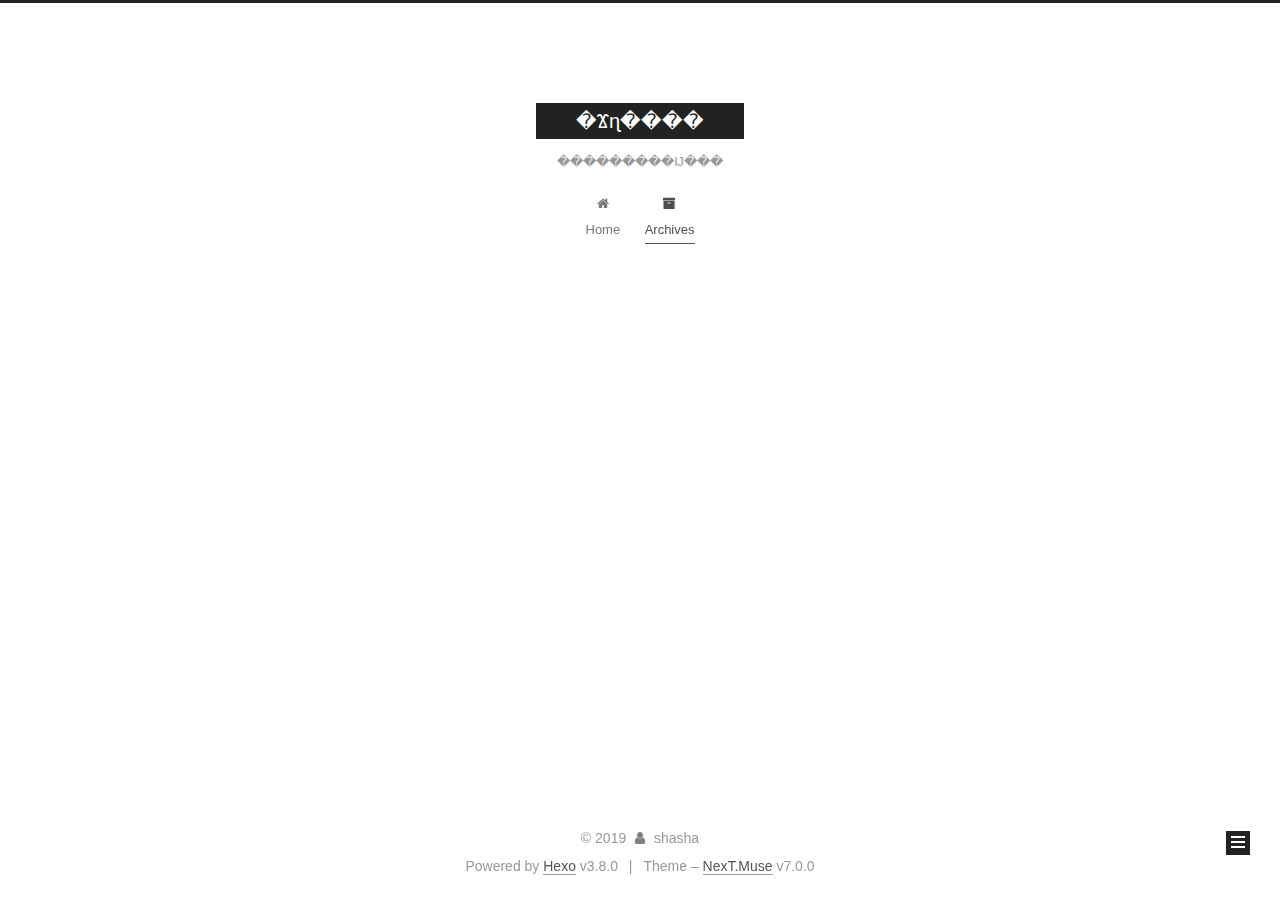
==== archives/index.html @ db844a9c "Site updated: 2019-02-13 18:58:02" ====
<!DOCTYPE html>












  


<html class="theme-next muse use-motion" lang="zh-Hans">
<head><meta name="generator" content="Hexo 3.8.0">
  <meta charset="UTF-8">
<meta http-equiv="X-UA-Compatible" content="IE=edge">
<meta name="viewport" content="width=device-width, initial-scale=1, maximum-scale=2">
<meta name="theme-color" content="#222">


























<link rel="stylesheet" href="/lib/font-awesome/css/font-awesome.min.css?v=4.6.2">

<link rel="stylesheet" href="/css/main.css?v=7.0.0">


  <link rel="apple-touch-icon" sizes="180x180" href="/images/apple-touch-icon-next.png?v=7.0.0">


  <link rel="icon" type="image/png" sizes="32x32" href="/images/favicon-32x32-next.png?v=7.0.0">


  <link rel="icon" type="image/png" sizes="16x16" href="/images/favicon-16x16-next.png?v=7.0.0">


  <link rel="mask-icon" href="/images/logo.svg?v=7.0.0" color="#222">







<script id="hexo.configurations">
  var NexT = window.NexT || {};
  var CONFIG = {
    root: '/',
    scheme: 'Muse',
    version: '7.0.0',
    sidebar: {"position":"left","display":"post","offset":12,"b2t":false,"scrollpercent":false,"onmobile":false},
    fancybox: false,
    fastclick: false,
    lazyload: false,
    tabs: true,
    motion: {"enable":true,"async":false,"transition":{"post_block":"fadeIn","post_header":"slideDownIn","post_body":"slideDownIn","coll_header":"slideLeftIn","sidebar":"slideUpIn"}},
    algolia: {
      applicationID: '',
      apiKey: '',
      indexName: '',
      hits: {"per_page":10},
      labels: {"input_placeholder":"Search for Posts","hits_empty":"We didn't find any results for the search: ${query}","hits_stats":"${hits} results found in ${time} ms"}
    }
  };
</script>


  




  <meta property="og:type" content="website">
<meta property="og:title" content="�Ϫɳ����">
<meta property="og:url" content="http://yoursite.com/archives/index.html">
<meta property="og:site_name" content="�Ϫɳ����">
<meta property="og:locale" content="zh-Hans">
<meta name="twitter:card" content="summary">
<meta name="twitter:title" content="�Ϫɳ����">






  <link rel="canonical" href="http://yoursite.com/archives/">



<script id="page.configurations">
  CONFIG.page = {
    sidebar: "",
  };
</script>

  <title>Archive | �Ϫɳ����</title>
  












  <noscript>
  <style>
  .use-motion .motion-element,
  .use-motion .brand,
  .use-motion .menu-item,
  .sidebar-inner,
  .use-motion .post-block,
  .use-motion .pagination,
  .use-motion .comments,
  .use-motion .post-header,
  .use-motion .post-body,
  .use-motion .collection-title { opacity: initial; }

  .use-motion .logo,
  .use-motion .site-title,
  .use-motion .site-subtitle {
    opacity: initial;
    top: initial;
  }

  .use-motion .logo-line-before i { left: initial; }
  .use-motion .logo-line-after i { right: initial; }
  </style>
</noscript>

</head>

<body itemscope="" itemtype="http://schema.org/WebPage" lang="zh-Hans">

  
  
    
  

  <div class="container sidebar-position-left page-archive">
    <div class="headband"></div>

    <header id="header" class="header" itemscope="" itemtype="http://schema.org/WPHeader">
      <div class="header-inner"><div class="site-brand-wrapper">
  <div class="site-meta">
    

    <div class="custom-logo-site-title">
      <a href="/" class="brand" rel="start">
        <span class="logo-line-before"><i></i></span>
        <span class="site-title">�Ϫɳ����</span>
        <span class="logo-line-after"><i></i></span>
      </a>
    </div>
    
      
        <p class="site-subtitle">���������Ĳ���</p>
      
    
    
  </div>

  <div class="site-nav-toggle">
    <button aria-label="Toggle navigation bar">
      <span class="btn-bar"></span>
      <span class="btn-bar"></span>
      <span class="btn-bar"></span>
    </button>
  </div>
</div>



<nav class="site-nav">
  
    <ul id="menu" class="menu">
      
        
        
        
          
          <li class="menu-item menu-item-home">

    
    
    
      
    

    

    <a href="/" rel="section"><i class="menu-item-icon fa fa-fw fa-home"></i> <br>Home</a>

  </li>
        
        
        
          
          <li class="menu-item menu-item-archives menu-item-active">

    
    
    
      
    

    

    <a href="/archives/" rel="section"><i class="menu-item-icon fa fa-fw fa-archive"></i> <br>Archives</a>

  </li>

      
      
    </ul>
  

  
    

    
    
      
      
    
      
      
    
    

  


  

  
</nav>



  



</div>
    </header>

    


    <main id="main" class="main">
      <div class="main-inner">
        <div class="content-wrap">
          
          <div id="content" class="content">
            

  
  
  
  <div class="post-block archive">
    <div id="posts" class="posts-collapse">
      <span class="archive-move-on"></span>

      
      <span class="archive-page-counter">
        
        
        
          
        
        Um..! 1 post. Keep on posting.
      </span>
      

      

        
        
        

        
          
          <div class="collection-title">
            <h1 class="archive-year" id="archive-year-2019">2019</h1>
          </div>
        
        

        

  <article class="post post-type-normal" itemscope="" itemtype="http://schema.org/Article">
    <header class="post-header">

      <h2 class="post-title">
        
          <a class="post-title-link" href="/2019/02/13/hello-world/" itemprop="url">
            
              <span itemprop="name">Hello World</span>
            
          </a>
        
      </h2>

      <div class="post-meta">
        <time class="post-time" itemprop="dateCreated" datetime="2019-02-13T17:55:09+08:00" content="2019-02-13">
          02-13
        </time>
      </div>

    </header>
  </article>



      

    </div>
  </div>
  
  
  

  



          </div>
          

        </div>
        
          
  
  <div class="sidebar-toggle">
    <div class="sidebar-toggle-line-wrap">
      <span class="sidebar-toggle-line sidebar-toggle-line-first"></span>
      <span class="sidebar-toggle-line sidebar-toggle-line-middle"></span>
      <span class="sidebar-toggle-line sidebar-toggle-line-last"></span>
    </div>
  </div>

  <aside id="sidebar" class="sidebar">
    
    <div class="sidebar-inner">

      

      

      <div class="site-overview-wrap sidebar-panel sidebar-panel-active">
        <div class="site-overview">
          <div class="site-author motion-element" itemprop="author" itemscope="" itemtype="http://schema.org/Person">
            
              <p class="site-author-name" itemprop="name">shasha</p>
              <p class="site-description motion-element" itemprop="description"></p>
          </div>

          
            <nav class="site-state motion-element">
              
                <div class="site-state-item site-state-posts">
                
                  <a href="/archives/">
                
                    <span class="site-state-item-count">1</span>
                    <span class="site-state-item-name">posts</span>
                  </a>
                </div>
              

              

              
            </nav>
          

          

          

          

          
          

          
            
          
          

        </div>
      </div>

      

      

    </div>
  </aside>


        
      </div>
    </main>

    <footer id="footer" class="footer">
      <div class="footer-inner">
        <div class="copyright">&copy; <span itemprop="copyrightYear">2019</span>
  <span class="with-love" id="animate">
    <i class="fa fa-user"></i>
  </span>
  <span class="author" itemprop="copyrightHolder">shasha</span>

  

  
</div>


  <div class="powered-by">Powered by <a href="https://hexo.io" class="theme-link" rel="noopener" target="_blank">Hexo</a> v3.8.0</div>



  <span class="post-meta-divider">|</span>



  <div class="theme-info">Theme – <a href="https://theme-next.org" class="theme-link" rel="noopener" target="_blank">NexT.Muse</a> v7.0.0</div>




        








        
      </div>
    </footer>

    
      <div class="back-to-top">
        <i class="fa fa-arrow-up"></i>
        
      </div>
    

    

    

    
  </div>

  

<script>
  if (Object.prototype.toString.call(window.Promise) !== '[object Function]') {
    window.Promise = null;
  }
</script>


























  
  <script src="/lib/jquery/index.js?v=2.1.3"></script>

  
  <script src="/lib/velocity/velocity.min.js?v=1.2.1"></script>

  
  <script src="/lib/velocity/velocity.ui.min.js?v=1.2.1"></script>


  


  <script src="/js/src/utils.js?v=7.0.0"></script>

  <script src="/js/src/motion.js?v=7.0.0"></script>



  
  


  <script src="/js/src/schemes/muse.js?v=7.0.0"></script>



  

  


  <script src="/js/src/bootstrap.js?v=7.0.0"></script>



  



  




  

  

  

  

  

  

  

  

  

  

  

  

  

</body>
</html>
---- css/main.css ----
/* normalize.css v3.0.2 | MIT License | git.io/normalize */
html {
  font-family: sans-serif; /* 1 */
  -ms-text-size-adjust: 100%; /* 2 */
  -webkit-text-size-adjust: 100%; /* 2 */
}
body {
  margin: 0;
}
article,
aside,
details,
figcaption,
figure,
footer,
header,
hgroup,
main,
menu,
nav,
section,
summary {
  display: block;
}
audio,
canvas,
progress,
video {
  display: inline-block; /* 1 */
  vertical-align: baseline; /* 2 */
}
audio:not([controls]) {
  display: none;
  height: 0;
}
[hidden],
template {
  display: none;
}
a {
  background-color: transparent;
}
a:active,
a:hover {
  outline: 0;
}
abbr[title] {
  border-bottom: 1px dotted;
}
b,
strong {
  font-weight: bold;
}
dfn {
  font-style: italic;
}
h1 {
  font-size: 2em;
  margin: 0.67em 0;
}
mark {
  background: #ff0;
  color: #000;
}
small {
  font-size: 80%;
}
sub,
sup {
  font-size: 75%;
  line-height: 0;
  position: relative;
  vertical-align: baseline;
}
sup {
  top: -0.5em;
}
sub {
  bottom: -0.25em;
}
img {
  border: 0;
}
svg:not(:root) {
  overflow: hidden;
}
figure {
  margin: 1em 40px;
}
hr {
  -moz-box-sizing: content-box;
  box-sizing: content-box;
  height: 0;
}
pre {
  overflow: auto;
}
code,
kbd,
pre,
samp {
  font-family: monospace, monospace;
  font-size: 1em;
}
button,
input,
optgroup,
select,
textarea {
  color: inherit; /* 1 */
  font: inherit; /* 2 */
  margin: 0; /* 3 */
}
button {
  overflow: visible;
}
button,
select {
  text-transform: none;
}
button,
html input[type="button"],
input[type="reset"],
input[type="submit"] {
  -webkit-appearance: button; /* 2 */
  cursor: pointer; /* 3 */
}
button[disabled],
html input[disabled] {
  cursor: default;
}
button::-moz-focus-inner,
input::-moz-focus-inner {
  border: 0;
  padding: 0;
}
input {
  line-height: normal;
}
input[type="checkbox"],
input[type="radio"] {
  box-sizing: border-box; /* 1 */
  padding: 0; /* 2 */
}
input[type="number"]::-webkit-inner-spin-button,
input[type="number"]::-webkit-outer-spin-button {
  height: auto;
}
input[type="search"] {
  -webkit-appearance: textfield; /* 1 */
  -moz-box-sizing: content-box;
  -webkit-box-sizing: content-box; /* 2 */
  box-sizing: content-box;
}
input[type="search"]::-webkit-search-cancel-button,
input[type="search"]::-webkit-search-decoration {
  -webkit-appearance: none;
}
fieldset {
  border: 1px solid #c0c0c0;
  margin: 0 2px;
  padding: 0.35em 0.625em 0.75em;
}
legend {
  border: 0; /* 1 */
  padding: 0; /* 2 */
}
textarea {
  overflow: auto;
}
optgroup {
  font-weight: bold;
}
table {
  border-collapse: collapse;
  border-spacing: 0;
}
td,
th {
  padding: 0;
}
::selection {
  background: #262a30;
  color: #fff;
}
body {
  position: relative;
  font-family: 'Lato', "PingFang SC", "Microsoft YaHei", sans-serif;
  font-size: 14px;
  line-height: 2;
  color: #555;
  background: #fff;
}
@media (max-width: 767px) {
  body {
    padding-right: 0 !important;
  }
}
@media (min-width: 768px) and (max-width: 991px) {
  body {
    padding-right: 0 !important;
  }
}
@media (min-width: 1200px) {
  body {
    font-size: 16px;
  }
}
h1,
h2,
h3,
h4,
h5,
h6 {
  margin: 0;
  padding: 0;
  font-weight: bold;
  line-height: 1.5;
  font-family: 'Lato', "PingFang SC", "Microsoft YaHei", sans-serif;
}
h1,
h2,
h3,
h4,
h5,
h6 {
  margin: 20px 0 15px;
}
h1 {
  font-size: 22px;
}
h1 code {
  font-size: 22px;
}
@media (max-width: 767px) {
  h1 {
    font-size: 18px;
  }
  h1 code {
    font-size: 18px;
  }
}
h2 {
  font-size: 20px;
}
h2 code {
  font-size: 20px;
}
@media (max-width: 767px) {
  h2 {
    font-size: 16px;
  }
  h2 code {
    font-size: 16px;
  }
}
h3 {
  font-size: 18px;
}
h3 code {
  font-size: 18px;
}
@media (max-width: 767px) {
  h3 {
    font-size: 14px;
  }
  h3 code {
    font-size: 14px;
  }
}
h4 {
  font-size: 16px;
}
h4 code {
  font-size: 16px;
}
@media (max-width: 767px) {
  h4 {
    font-size: 12px;
  }
  h4 code {
    font-size: 12px;
  }
}
h5 {
  font-size: 14px;
}
h5 code {
  font-size: 14px;
}
@media (max-width: 767px) {
  h5 {
    font-size: 10px;
  }
  h5 code {
    font-size: 10px;
  }
}
h6 {
  font-size: 12px;
}
h6 code {
  font-size: 12px;
}
@media (max-width: 767px) {
  h6 {
    font-size: 8px;
  }
  h6 code {
    font-size: 8px;
  }
}
p {
  margin: 0 0 20px 0;
}
a,
span.exturl {
  overflow-wrap: break-word;
  word-wrap: break-word;
  background-color: transparent;
  color: #555;
  text-decoration: none;
  outline: none;
  border-bottom: 1px solid #999;
  cursor: pointer;
}
a:hover,
span.exturl:hover {
  color: #222;
  border-bottom-color: #222;
}
blockquote {
  margin: 0;
  padding: 0;
}
img {
  display: block;
  margin: auto;
  max-width: 100%;
  height: auto;
}
hr {
  margin: 40px 0;
  height: 3px;
  border: none;
  background-color: #ddd;
  background-image: repeating-linear-gradient(-45deg, #fff, #fff 4px, transparent 4px, transparent 8px);
}
blockquote {
  padding: 0 15px;
  color: #666;
  border-left: 4px solid #ddd;
}
blockquote cite::before {
  content: "-";
  padding: 0 5px;
}
dt {
  font-weight: 700;
}
dd {
  margin: 0;
  padding: 0;
}
kbd {
  border: 1px solid #ccc;
  border-radius: 0.2em;
  box-shadow: 0.1em 0.1em 0.2em rgba(0,0,0,0.1);
  background-color: #f9f9f9;
  font-family: inherit;
  background-image: -webkit-linear-gradient(top, #eee, #fff, #eee);
  padding: 0.1em 0.3em;
  white-space: nowrap;
}
.text-left {
  text-align: left;
}
.text-center {
  text-align: center;
}
.text-right {
  text-align: right;
}
.text-justify {
  text-align: justify;
}
.text-nowrap {
  white-space: nowrap;
}
.text-lowercase {
  text-transform: lowercase;
}
.text-uppercase {
  text-transform: uppercase;
}
.text-capitalize {
  text-transform: capitalize;
}
.center-block {
  display: block;
  margin-left: auto;
  margin-right: auto;
}
.clearfix:before,
.clearfix:after {
  content: " ";
  display: table;
}
.clearfix:after {
  clear: both;
}
.pullquote {
  width: 45%;
}
.pullquote.left {
  float: left;
  margin-left: 5px;
  margin-right: 10px;
}
.pullquote.right {
  float: right;
  margin-left: 10px;
  margin-right: 5px;
}
.affix.affix.affix {
  position: fixed;
}
.translation {
  margin-top: -20px;
  font-size: 14px;
  color: #999;
}
.scrollbar-measure {
  width: 100px;
  height: 100px;
  overflow: scroll;
  position: absolute;
  top: -9999px;
}
.use-motion .motion-element {
  opacity: 0;
}
.table-container {
  margin: 20px 0;
  overflow: auto;
  -webkit-overflow-scrolling: touch;
}
table {
  width: 100%;
  border-collapse: collapse;
  border-spacing: 0;
  font-size: 14px;
}
table>tbody>tr:nth-of-type(odd) {
  background-color: #f9f9f9;
}
table>tbody>tr:hover {
  background-color: #f5f5f5;
}
caption,
th,
td {
  padding: 8px;
  text-align: left;
  vertical-align: middle;
  font-weight: normal;
}
th,
td {
  border: 1px solid #ddd;
  border-bottom: 3px solid #ddd;
}
th {
  padding-bottom: 10px;
  font-weight: 700;
}
td {
  border-bottom-width: 1px;
}
html,
body {
  height: 100%;
}
.container {
  position: relative;
}
.header-inner {
  margin: 0 auto;
  padding: 100px 0 70px;
  width: 700px;
}
@media (min-width: 1200px) {
  .container .header-inner {
    width: 800px;
  }
}
@media (min-width: 1600px) {
  .container .header-inner {
    width: 900px;
  }
}
.main-inner {
  margin: 0 auto;
  width: 700px;
}
@media (min-width: 1200px) {
  .container .main-inner {
    width: 800px;
  }
}
@media (min-width: 1600px) {
  .container .main-inner {
    width: 900px;
  }
}
.footer {
  padding: 20px 0;
}
.footer-inner {
  box-sizing: border-box;
  margin: 0px auto;
  width: 700px;
}
@media (min-width: 1200px) {
  .container .footer-inner {
    width: 800px;
  }
}
@media (min-width: 1600px) {
  .container .footer-inner {
    width: 900px;
  }
}
pre,
.highlight {
  overflow: auto;
  margin: 20px 0;
  padding: 0;
  font-size: 14px;
  color: #4d4d4c;
  background: #f7f7f7;
  line-height: 1.6;
}
pre,
code {
  font-family: consolas, Menlo, "PingFang SC", "Microsoft YaHei", monospace;
}
code {
  overflow-wrap: break-word;
  word-wrap: break-word;
  padding: 2px 4px;
  color: #555;
  background: #eee;
  border-radius: 3px;
  font-size: 14px;
}
pre {
  padding: 10px;
}
pre code {
  padding: 0;
  color: #4d4d4c;
  background: none;
  text-shadow: none;
}
.highlight {
  border-radius: 1px;
}
.highlight pre {
  border: none;
  margin: 0;
  padding: 10px 0;
}
.highlight table {
  margin: 0;
  width: auto;
  border: none;
}
.highlight td {
  border: none;
  padding: 0;
}
.highlight figcaption {
  font-size: 1em;
  color: #4d4d4c;
  line-height: 1em;
  margin-bottom: 1em;
  margin: 0em;
  padding: 0.5em;
  background: #eee;
  border-bottom: 1px solid #e9e9e9;
}
.highlight figcaption:before,
.highlight figcaption:after {
  content: " ";
  display: table;
}
.highlight figcaption:after {
  clear: both;
}
.highlight figcaption a {
  float: right;
  color: #4d4d4c;
}
.highlight figcaption a:hover {
  border-bottom-color: #4d4d4c;
}
.highlight .gutter pre {
  padding-left: 10px;
  padding-right: 10px;
  color: #869194;
  text-align: right;
  background-color: #eff2f3;
}
.highlight .code pre {
  width: 100%;
  padding-left: 10px;
  padding-right: 10px;
  background-color: #f7f7f7;
}
.highlight .line {
  height: 20px;
}
.gutter {
  -webkit-user-select: none;
  -moz-user-select: none;
  -ms-user-select: none;
  user-select: none;
}
.gist table {
  width: auto;
}
.gist table td {
  border: none;
}
pre .deletion {
  background: #fdd;
}
pre .addition {
  background: #dfd;
}
pre .meta {
  color: #8959a8;
}
pre .comment {
  color: #8e908c;
}
pre .variable,
pre .attribute,
pre .tag,
pre .name,
pre .regexp,
pre .ruby .constant,
pre .xml .tag .title,
pre .xml .pi,
pre .xml .doctype,
pre .html .doctype,
pre .css .id,
pre .css .class,
pre .css .pseudo {
  color: #c82829;
}
pre .number,
pre .preprocessor,
pre .built_in,
pre .builtin-name,
pre .literal,
pre .params,
pre .constant,
pre .command {
  color: #f5871f;
}
pre .ruby .class .title,
pre .css .rules .attribute,
pre .string,
pre .symbol,
pre .value,
pre .inheritance,
pre .header,
pre .ruby .symbol,
pre .xml .cdata,
pre .special,
pre .formula {
  color: #718c00;
}
pre .title,
pre .css .hexcolor {
  color: #3e999f;
}
pre .function,
pre .python .decorator,
pre .python .title,
pre .ruby .function .title,
pre .ruby .title .keyword,
pre .perl .sub,
pre .javascript .title,
pre .coffeescript .title {
  color: #4271ae;
}
pre .keyword,
pre .javascript .function {
  color: #8959a8;
}
.posts-expand .post-body img.full-image {
  border: none;
}
.blockquote-center,
.page-home .post-type-quote blockquote,
.page-post-detail .post-type-quote blockquote {
  position: relative;
  margin: 40px 0;
  padding: 0;
  border-left: none;
  text-align: center;
}
.blockquote-center::before,
.page-home .post-type-quote blockquote::before,
.page-post-detail .post-type-quote blockquote::before,
.blockquote-center::after,
.page-home .post-type-quote blockquote::after,
.page-post-detail .post-type-quote blockquote::after {
  position: absolute;
  content: ' ';
  display: block;
  width: 100%;
  height: 24px;
  opacity: 0.2;
  background-repeat: no-repeat;
  background-position: 0 -6px;
  background-size: 22px 22px;
}
.blockquote-center::before,
.page-home .post-type-quote blockquote::before,
.page-post-detail .post-type-quote blockquote::before {
  top: -20px;
  background-image: url("../images/quote-l.svg");
  border-top: 1px solid #ccc;
}
.blockquote-center::after,
.page-home .post-type-quote blockquote::after,
.page-post-detail .post-type-quote blockquote::after {
  bottom: -20px;
  background-image: url("../images/quote-r.svg");
  border-bottom: 1px solid #ccc;
  background-position: 100% 8px;
}
.blockquote-center p,
.page-home .post-type-quote blockquote p,
.page-post-detail .post-type-quote blockquote p,
.blockquote-center div,
.page-home .post-type-quote blockquote div,
.page-post-detail .post-type-quote blockquote div {
  text-align: center;
}
.post .post-body .group-picture img {
  box-sizing: border-box;
  padding: 0 3px;
  border: none;
}
.post .group-picture-row {
  overflow: hidden;
  margin-top: 6px;
}
.post .group-picture-row:first-child {
  margin-top: 0;
}
.post .group-picture-column {
  float: left;
}
.page-post-detail .post-body .group-picture-column {
  float: none;
  margin-top: 10px;
  width: auto !important;
}
.page-post-detail .post-body .group-picture-column img {
  margin: 0 auto;
}
.page-archive .group-picture-container {
  overflow: hidden;
}
.page-archive .group-picture-row {
  float: left;
}
.page-archive .group-picture-row:first-child {
  margin-top: 6px;
}
.page-archive .group-picture-column {
  max-width: 150px;
  max-height: 150px;
}
.post-body .note {
  position: relative;
  padding: 15px;
  margin-bottom: 20px;
  border: 1px solid #eee;
  border-left-width: 5px;
  border-radius: 3px;
}
.post-body .note h2,
.post-body .note h3,
.post-body .note h4,
.post-body .note h5,
.post-body .note h6 {
  margin-top: 0;
  margin-bottom: 0;
  border-bottom: initial;
  padding-top: 0 !important;
}
.post-body .note p:first-child,
.post-body .note ul:first-child,
.post-body .note ol:first-child,
.post-body .note table:first-child,
.post-body .note pre:first-child,
.post-body .note blockquote:first-child {
  margin-top: 0;
}
.post-body .note p:last-child,
.post-body .note ul:last-child,
.post-body .note ol:last-child,
.post-body .note table:last-child,
.post-body .note pre:last-child,
.post-body .note blockquote:last-child {
  margin-bottom: 0;
}
.post-body .note.default {
  border-left-color: #777;
}
.post-body .note.default h2,
.post-body .note.default h3,
.post-body .note.default h4,
.post-body .note.default h5,
.post-body .note.default h6 {
  color: #777;
}
.post-body .note.primary {
  border-left-color: #6f42c1;
}
.post-body .note.primary h2,
.post-body .note.primary h3,
.post-body .note.primary h4,
.post-body .note.primary h5,
.post-body .note.primary h6 {
  color: #6f42c1;
}
.post-body .note.info {
  border-left-color: #428bca;
}
.post-body .note.info h2,
.post-body .note.info h3,
.post-body .note.info h4,
.post-body .note.info h5,
.post-body .note.info h6 {
  color: #428bca;
}
.post-body .note.success {
  border-left-color: #5cb85c;
}
.post-body .note.success h2,
.post-body .note.success h3,
.post-body .note.success h4,
.post-body .note.success h5,
.post-body .note.success h6 {
  color: #5cb85c;
}
.post-body .note.warning {
  border-left-color: #f0ad4e;
}
.post-body .note.warning h2,
.post-body .note.warning h3,
.post-body .note.warning h4,
.post-body .note.warning h5,
.post-body .note.warning h6 {
  color: #f0ad4e;
}
.post-body .note.danger {
  border-left-color: #d9534f;
}
.post-body .note.danger h2,
.post-body .note.danger h3,
.post-body .note.danger h4,
.post-body .note.danger h5,
.post-body .note.danger h6 {
  color: #d9534f;
}
.post-body .label {
  display: inline;
  padding: 0 2px;
  white-space: nowrap;
}
.post-body .label.default {
  background-color: #f0f0f0;
}
.post-body .label.primary {
  background-color: #efe6f7;
}
.post-body .label.info {
  background-color: #e5f2f8;
}
.post-body .label.success {
  background-color: #e7f4e9;
}
.post-body .label.warning {
  background-color: #fcf6e1;
}
.post-body .label.danger {
  background-color: #fae8eb;
}
.post-body .tabs {
  position: relative;
  display: block;
  margin-bottom: 20px;
  padding-top: 10px;
}
.post-body .tabs ul.nav-tabs {
  margin: 0;
  padding: 0;
  display: flex;
  margin-bottom: -1px;
}
@media (max-width: 413px) {
  .post-body .tabs ul.nav-tabs {
    display: block;
    margin-bottom: 5px;
  }
}
.post-body .tabs ul.nav-tabs li.tab {
  list-style-type: none !important;
  margin: 0 0.25em 0 0;
  border-top: 3px solid transparent;
  border-left: 1px solid transparent;
  border-right: 1px solid transparent;
}
@media (max-width: 413px) {
  .post-body .tabs ul.nav-tabs li.tab {
    margin: initial;
    border-top: 1px solid transparent;
    border-left: 3px solid transparent;
    border-right: 1px solid transparent;
    border-bottom: 1px solid transparent;
  }
}
.post-body .tabs ul.nav-tabs li.tab a {
  outline: 0;
  border-bottom: initial;
  display: block;
  line-height: 1.8em;
  padding: 0.25em 0.75em;
  transition-duration: 0.2s;
  transition-timing-function: ease-out;
  transition-delay: 0s;
}
.post-body .tabs ul.nav-tabs li.tab a i {
  width: 1.285714285714286em;
}
.post-body .tabs ul.nav-tabs li.tab.active {
  border-top: 3px solid #fc6423;
  border-left: 1px solid #ddd;
  border-right: 1px solid #ddd;
  background-color: #fff;
}
@media (max-width: 413px) {
  .post-body .tabs ul.nav-tabs li.tab.active {
    border-top: 1px solid #ddd;
    border-left: 3px solid #fc6423;
    border-right: 1px solid #ddd;
    border-bottom: 1px solid #ddd;
  }
}
.post-body .tabs ul.nav-tabs li.tab.active a {
  cursor: default;
  color: #555;
}
.post-body .tabs .tab-content {
  background-color: #fff;
}
.post-body .tabs .tab-content .tab-pane {
  border: 1px solid #ddd;
  padding: 20px 20px 0 20px;
}
.post-body .tabs .tab-content .tab-pane:not(.active) {
  display: none !important;
}
.post-body .tabs .tab-content .tab-pane.active {
  display: block !important;
}
.btn {
  display: inline-block;
  padding: 0 20px;
  font-size: 14px;
  color: #fff;
  background: #222;
  border: 2px solid #222;
  text-decoration: none;
  border-radius: 0;
  transition-property: background-color;
  transition-duration: 0.2s;
  transition-timing-function: ease-in-out;
  transition-delay: 0s;
  line-height: 2;
}
.btn:hover {
  border-color: #222;
  color: #222;
  background: #fff;
}
.btn +.btn {
  margin: 0 0 8px 8px;
}
.btn .fa-fw {
  width: 1.285714285714286em;
  text-align: left;
}
.btn-bar {
  display: block;
  width: 22px;
  height: 2px;
  background: #555;
  border-radius: 1px;
}
.btn-bar+.btn-bar {
  margin-top: 4px;
}
.pagination {
  margin: 120px 0 40px;
  text-align: center;
  border-top: 1px solid #eee;
}
.page-number-basic,
.pagination .prev,
.pagination .next,
.pagination .page-number,
.pagination .space {
  display: inline-block;
  position: relative;
  top: -1px;
  margin: 0 10px;
  padding: 0 11px;
}
@media (max-width: 767px) {
  .page-number-basic,
  .pagination .prev,
  .pagination .next,
  .pagination .page-number,
  .pagination .space {
    margin: 0 5px;
  }
}
.pagination .prev,
.pagination .next,
.pagination .page-number {
  border-bottom: 0;
  border-top: 1px solid #eee;
  transition-property: border-color;
  transition-duration: 0.2s;
  transition-timing-function: ease-in-out;
  transition-delay: 0s;
}
.pagination .prev:hover,
.pagination .next:hover,
.pagination .page-number:hover {
  border-top-color: #222;
}
.pagination .space {
  padding: 0;
  margin: 0;
}
.pagination .prev {
  margin-left: 0;
}
.pagination .next {
  margin-right: 0;
}
.pagination .page-number.current {
  color: #fff;
  background: #ccc;
  border-top-color: #ccc;
}
@media (max-width: 767px) {
  .pagination {
    border-top: none;
  }
  .pagination .prev,
  .pagination .next,
  .pagination .page-number {
    margin-bottom: 10px;
    border-top: 0;
    border-bottom: 1px solid #eee;
    padding: 0 10px;
  }
  .pagination .prev:hover,
  .pagination .next:hover,
  .pagination .page-number:hover {
    border-bottom-color: #222;
  }
}
.comments {
  margin: 60px 20px 0;
}
.tag-cloud {
  text-align: center;
}
.tag-cloud a {
  display: inline-block;
  margin: 10px;
}
.tag-cloud a:hover {
  color: #222 !important;
}
.back-to-top {
  box-sizing: border-box;
  position: fixed;
  bottom: -100px;
  right: 30px;
  z-index: 1050;
  padding: 0 6px;
  width: 24px;
  background: #222;
  font-size: 12px;
  opacity: 1;
  color: #fff;
  cursor: pointer;
  text-align: center;
  -webkit-transform: translateZ(0);
  transition-property: bottom;
  transition-duration: 0.2s;
  transition-timing-function: ease-in-out;
  transition-delay: 0s;
}
@media (min-width: 768px) and (max-width: 991px) {
  .back-to-top {
    display: none !important;
  }
}
@media (max-width: 767px) {
  .back-to-top {
    display: none !important;
  }
}
.back-to-top.back-to-top-on {
  bottom: 19px;
}
.header {
  background: transparent;
}
.header-inner {
  position: relative;
}
.headband {
  height: 3px;
  background: #222;
}
.site-meta {
  margin: 0;
  text-align: center;
}
@media (max-width: 767px) {
  .site-meta {
    text-align: center;
  }
}
.brand {
  position: relative;
  display: inline-block;
  padding: 0 40px;
  color: #fff;
  background: #222;
  border-bottom: none;
}
.brand:hover {
  color: #fff;
}
.logo {
  display: inline-block;
  margin-right: 5px;
  line-height: 36px;
  vertical-align: top;
}
.site-title {
  display: inline-block;
  vertical-align: top;
  line-height: 36px;
  font-size: 20px;
  font-weight: normal;
  font-family: 'Lato', "PingFang SC", "Microsoft YaHei", sans-serif;
}
.site-subtitle {
  margin-top: 10px;
  font-size: 13px;
  color: #999;
}
.use-motion .brand {
  opacity: 0;
}
.use-motion .logo,
.use-motion .site-title,
.use-motion .site-subtitle,
.use-motion .custom-logo-image {
  opacity: 0;
  position: relative;
  top: -10px;
}
.site-nav-toggle {
  display: none;
  position: absolute;
  top: 10px;
  left: 10px;
}
@media (max-width: 767px) {
  .site-nav-toggle {
    display: block;
  }
}
.site-nav-toggle button {
  margin-top: 2px;
  padding: 9px 10px;
  background: transparent;
  border: none;
}
@media (max-width: 767px) {
  .site-nav {
    display: none;
    margin: 0 -10px;
    padding: 0 10px;
    clear: both;
    border-top: 1px solid #ddd;
  }
}
@media (min-width: 768px) and (max-width: 991px) {
  .site-nav {
    display: block !important;
  }
}
@media (min-width: 992px) {
  .site-nav {
    display: block !important;
  }
}
.menu {
  margin-top: 20px;
  padding-left: 0;
  text-align: center;
}
.menu .menu-item {
  display: inline-block;
  margin: 0 10px;
  list-style: none;
}
@media screen and (max-width: 767px) {
  .menu .menu-item {
    margin-top: 10px;
  }
}
.menu .menu-item a,
.menu .menu-item span.exturl {
  display: block;
  font-size: 13px;
  line-height: inherit;
  border-bottom: 1px solid transparent;
  transition-property: border-color;
  transition-duration: 0.2s;
  transition-timing-function: ease-in-out;
  transition-delay: 0s;
}
.menu .menu-item a:hover,
.menu .menu-item span.exturl:hover {
  border-bottom-color: #222;
}
.menu .menu-item .fa {
  margin-right: 5px;
}
.use-motion .menu-item {
  opacity: 0;
}
.post-body {
  overflow-wrap: break-word;
  word-wrap: break-word;
  font-family: 'Lato', "PingFang SC", "Microsoft YaHei", sans-serif;
}
.post-body .exturl .fa {
  font-size: 14px;
  margin-left: 4px;
}
.post-body .fancybox img {
  display: block !important;
  margin: 0 auto;
  cursor: pointer;
  cursor: zoom-in;
  cursor: -webkit-zoom-in;
}
.post-body .image-caption,
.post-body .figure .caption {
  margin: -20px auto 15px;
  text-align: center;
  font-size: 14px;
  color: #999;
  font-weight: bold;
  line-height: 1;
}
.post-sticky-flag {
  display: inline-block;
  font-size: 16px;
  -ms-transform: rotate(30deg);
  -webkit-transform: rotate(30deg);
  -moz-transform: rotate(30deg);
  -ms-transform: rotate(30deg);
  -o-transform: rotate(30deg);
  transform: rotate(30deg);
}
.use-motion .post-block,
.use-motion .pagination,
.use-motion .comments {
  opacity: 0;
}
.use-motion .post-header {
  opacity: 0;
}
.use-motion .post-body {
  opacity: 0;
}
.use-motion .collection-title {
  opacity: 0;
}
.posts-expand {
  padding-top: 40px;
}
@media (max-width: 767px) {
  .posts-expand {
    margin: 0 20px;
  }
  .post-body pre .gutter pre {
    padding-right: 10px;
  }
  .post-body .highlight {
    margin-left: 0px;
    margin-right: 0px;
    padding: 0;
  }
  .post-body .highlight .gutter pre {
    padding-right: 10px;
  }
}
@media (min-width: 992px) {
  .posts-expand .post-body {
    text-align: justify;
  }
}
.posts-expand .post-body h2,
.posts-expand .post-body h3,
.posts-expand .post-body h4,
.posts-expand .post-body h5,
.posts-expand .post-body h6 {
  padding-top: 10px;
}
.posts-expand .post-body h2 .header-anchor,
.posts-expand .post-body h3 .header-anchor,
.posts-expand .post-body h4 .header-anchor,
.posts-expand .post-body h5 .header-anchor,
.posts-expand .post-body h6 .header-anchor {
  float: right;
  margin-left: 10px;
  color: #ccc;
  border-bottom-style: none;
  visibility: hidden;
}
.posts-expand .post-body h2 .header-anchor:hover,
.posts-expand .post-body h3 .header-anchor:hover,
.posts-expand .post-body h4 .header-anchor:hover,
.posts-expand .post-body h5 .header-anchor:hover,
.posts-expand .post-body h6 .header-anchor:hover {
  color: inherit;
}
.posts-expand .post-body h2:hover .header-anchor,
.posts-expand .post-body h3:hover .header-anchor,
.posts-expand .post-body h4:hover .header-anchor,
.posts-expand .post-body h5:hover .header-anchor,
.posts-expand .post-body h6:hover .header-anchor {
  visibility: visible;
}
.posts-expand .post-body ul > li {
  list-style: circle;
}
.posts-expand .post-body img {
  box-sizing: border-box;
  margin: 0 auto 25px;
  padding: 3px;
  border: 1px solid #ddd;
}
@media (max-width: 767px) {
  .posts-collapse {
    margin: 0 20px;
  }
  .posts-collapse .post-title,
  .posts-collapse .post-meta {
    display: block;
    width: auto;
    text-align: left;
  }
}
.posts-collapse {
  position: relative;
  z-index: 1010;
  margin-left: 55px;
}
.posts-collapse::after {
  content: " ";
  position: absolute;
  top: 20px;
  left: 0;
  margin-left: -2px;
  width: 4px;
  height: 100%;
  background: #f5f5f5;
  z-index: -1;
}
@media (max-width: 767px) {
  .posts-collapse {
    margin: 0 20px;
  }
}
.posts-collapse .collection-title {
  position: relative;
  margin: 60px 0;
}
.posts-collapse .collection-title h1,
.posts-collapse .collection-title h2 {
  margin-left: 20px;
}
.posts-collapse .collection-title small {
  color: #bbb;
  margin-left: 5px;
}
.posts-collapse .collection-title::before {
  content: " ";
  position: absolute;
  left: 0;
  top: 50%;
  margin-left: -4px;
  margin-top: -4px;
  width: 8px;
  height: 8px;
  background: #bbb;
  border-radius: 50%;
}
.posts-collapse .post {
  margin: 30px 0;
}
.posts-collapse .post-header {
  position: relative;
  transition-duration: 0.2s;
  transition-timing-function: ease-in-out;
  transition-delay: 0s;
  transition-property: border;
  border-bottom: 1px dashed #ccc;
}
.posts-collapse .post-header::before {
  content: " ";
  position: absolute;
  left: 0;
  top: 12px;
  width: 6px;
  height: 6px;
  margin-left: -4px;
  background: #bbb;
  border-radius: 50%;
  border: 1px solid #fff;
  transition-duration: 0.2s;
  transition-timing-function: ease-in-out;
  transition-delay: 0s;
  transition-property: background;
}
.posts-collapse .post-header:hover {
  border-bottom-color: #666;
}
.posts-collapse .post-header:hover::before {
  background: #222;
}
.posts-collapse .post-meta {
  position: absolute;
  font-size: 12px;
  left: 20px;
  top: 5px;
}
.posts-collapse .post-comments-count {
  display: none;
}
.posts-collapse .post-title {
  margin-left: 60px;
  font-size: 16px;
  font-weight: normal;
  line-height: inherit;
}
.posts-collapse .post-title::after {
  margin-left: 3px;
  opacity: 0.6;
}
.posts-collapse .post-title a,
.posts-collapse .post-title span.exturl {
  color: #666;
  border-bottom: none;
}
.page-home .post-type-quote .post-header,
.page-post-detail .post-type-quote .post-header,
.page-home .post-type-quote .post-tags,
.page-post-detail .post-type-quote .post-tags {
  display: none;
}
.posts-expand .post-title {
  overflow-wrap: break-word;
  word-wrap: break-word;
  text-align: center;
  font-weight: 400;
}
.posts-expand .post-title-link {
  display: inline-block;
  position: relative;
  color: #555;
  border-bottom: none;
  line-height: 1.2;
  vertical-align: top;
}
.posts-expand .post-title-link::before {
  content: "";
  position: absolute;
  width: 100%;
  height: 2px;
  bottom: 0;
  left: 0;
  background-color: #000;
  visibility: hidden;
  -webkit-transform: scaleX(0);
  -moz-transform: scaleX(0);
  -ms-transform: scaleX(0);
  -o-transform: scaleX(0);
  transform: scaleX(0);
  transition-duration: 0.2s;
  transition-timing-function: ease-in-out;
  transition-delay: 0s;
}
.posts-expand .post-title-link:hover::before {
  visibility: visible;
  -webkit-transform: scaleX(1);
  -moz-transform: scaleX(1);
  -ms-transform: scaleX(1);
  -o-transform: scaleX(1);
  transform: scaleX(1);
}
.posts-expand .post-title-link .fa {
  font-size: 20px;
  margin-left: 5px;
}
.posts-expand .post-meta {
  margin: 3px 0 60px 0;
  color: #999;
  font-family: 'Lato', "PingFang SC", "Microsoft YaHei", sans-serif;
  font-size: 12px;
  text-align: center;
}
.posts-expand .post-meta .post-category-list {
  display: inline-block;
  margin: 0;
  padding: 3px;
}
.posts-expand .post-meta .post-category-list-link {
  color: #999;
}
.posts-expand .post-meta .post-description {
  font-size: 14px;
  margin-top: 2px;
}
.posts-expand .post-meta time {
  border-bottom: 1px dashed #999;
  cursor: help;
}
.post-meta-divider {
  margin: 0 0.5em;
}
.post-meta-item-icon {
  margin-right: 3px;
}
@media (min-width: 768px) and (max-width: 991px) {
  .post-meta-item-icon {
    display: inline-block;
  }
}
@media (max-width: 767px) {
  .post-meta-item-icon {
    display: inline-block;
  }
}
@media (min-width: 768px) and (max-width: 991px) {
  .post-meta-item-text {
    display: none;
  }
}
@media (max-width: 767px) {
  .post-meta-item-text {
    display: none;
  }
}
.post-button {
  margin-top: 40px;
}
.posts-expand .post-tags {
  margin-top: 40px;
  text-align: center;
}
.posts-expand .post-tags a {
  display: inline-block;
  margin-right: 10px;
  font-size: 13px;
}
.post-nav {
  display: table;
  margin-top: 15px;
  width: 100%;
  border-top: 1px solid #eee;
}
.post-nav-divider {
  display: table-cell;
  width: 10%;
}
.post-nav-item {
  display: table-cell;
  padding: 10px 0 0 0;
  width: 45%;
  vertical-align: top;
}
.post-nav-item a {
  position: relative;
  display: block;
  line-height: 25px;
  font-size: 14px;
  color: #555;
  border-bottom: none;
}
.post-nav-item a:hover {
  color: #222;
  border-bottom: none;
}
.post-nav-item a:active {
  top: 2px;
}
.post-nav-item .fa {
  font-size: 12px;
  margin-right: 5px;
}
.post-nav-next a {
  padding-left: 5px;
}
.post-nav-prev {
  text-align: right;
}
.post-nav-prev a {
  padding-right: 5px;
}
.post-nav-prev .fa {
  margin-left: 5px;
}
.posts-expand .post-eof {
  display: block;
  margin: 80px auto 60px;
  width: 8%;
  height: 1px;
  background: #ccc;
  text-align: center;
}
.post:last-child .post-eof.post-eof.post-eof {
  display: none;
}
.post-gallery {
  display: table;
  table-layout: fixed;
  width: 100%;
  border-collapse: separate;
}
.post-gallery-row {
  display: table-row;
}
.post-gallery .post-gallery-img {
  display: table-cell;
  text-align: center;
  vertical-align: middle;
  border: none;
}
.post-gallery .post-gallery-img img {
  max-width: 100%;
  max-height: 100%;
  border: none;
}
.fancybox-close,
.fancybox-close:hover {
  border: none;
}
.rtl.post-body p,
.rtl.post-body a,
.rtl.post-body h1,
.rtl.post-body h2,
.rtl.post-body h3,
.rtl.post-body h4,
.rtl.post-body h5,
.rtl.post-body h6,
.rtl.post-body li,
.rtl.post-body ul,
.rtl.post-body ol {
  direction: rtl;
  font-family: UKIJ Ekran;
}
.rtl.post-title {
  font-family: UKIJ Ekran;
}
.sidebar {
  position: fixed;
  right: 0;
  top: 0;
  bottom: 0;
  width: 0;
  z-index: 1040;
  box-shadow: inset 0 2px 6px #000;
  background: #222;
  -webkit-transform: translateZ(0);
}
.sidebar a,
.sidebar .exturl {
  color: #999;
  border-bottom-color: #555;
}
.sidebar a:hover,
.sidebar .exturl:hover {
  color: #eee;
}
@media (min-width: 768px) and (max-width: 991px) {
  .sidebar {
    display: none !important;
  }
}
@media (max-width: 767px) {
  .sidebar {
    display: none !important;
  }
}
.sidebar-inner {
  position: relative;
  padding: 20px 10px;
  color: #999;
  text-align: center;
}
.site-overview-wrap {
  overflow: hidden;
}
.site-overview {
  overflow-y: auto;
  overflow-x: hidden;
}
.cc-license {
  margin-top: 10px;
  text-align: center;
}
.cc-license .cc-opacity {
  opacity: 0.7;
  border-bottom: none;
}
.cc-license .cc-opacity:hover {
  opacity: 0.9;
}
.cc-license img {
  display: inline-block;
}
.sidebar-toggle {
  position: fixed;
  right: 30px;
  bottom: 45px;
  width: 14px;
  height: 14px;
  padding: 5px;
  background: #222;
  line-height: 0;
  z-index: 1050;
  cursor: pointer;
  -webkit-transform: translateZ(0);
}
@media (min-width: 768px) and (max-width: 991px) {
  .sidebar-toggle {
    display: none !important;
  }
}
@media (max-width: 767px) {
  .sidebar-toggle {
    display: none !important;
  }
}
.sidebar-toggle-line {
  position: relative;
  display: inline-block;
  vertical-align: top;
  height: 2px;
  width: 100%;
  background: #fff;
  margin-top: 3px;
}
.sidebar-toggle-line:first-child {
  margin-top: 0;
}
.site-author-image {
  display: block;
  margin: 0 auto;
  padding: 2px;
  max-width: 96px;
  height: auto;
  border: 2px solid #333;
  opacity: 1;
}
.site-author-name {
  margin: 5px 0 0;
  text-align: center;
  color: #f5f5f5;
  font-weight: normal;
}
.site-description {
  margin-top: 5px;
  text-align: center;
  font-size: 14px;
  color: #999;
}
.site-state {
  overflow: hidden;
  line-height: 1.4;
  white-space: nowrap;
  text-align: center;
}
.site-state-item {
  display: inline-block;
  padding: 0 15px;
  border-left: 1px solid #333;
}
.site-state-item:first-child {
  border-left: none;
}
.site-state-item a {
  border-bottom: none;
}
.site-state-item-count {
  display: block;
  text-align: center;
  color: inherit;
  font-weight: 600;
  font-size: 18px;
}
.site-state-item-name {
  font-size: 13px;
  color: inherit;
}
.feed-link {
  margin-top: 20px;
}
.feed-link a {
  display: inline-block;
  padding: 0 15px;
  color: #fc6423;
  border: 1px solid #fc6423;
  border-radius: 4px;
}
.feed-link a i {
  color: #fc6423;
  font-size: 14px;
}
.feed-link a:hover {
  color: #fff;
  background: #fc6423;
}
.feed-link a:hover i {
  color: #fff;
}
.links-of-author {
  margin-top: 20px;
}
.links-of-author a,
.links-of-author .exturl {
  display: inline-block;
  vertical-align: middle;
  margin-right: 10px;
  margin-bottom: 10px;
  border-bottom-color: #555;
  font-size: 13px;
}
.links-of-author a:before,
.links-of-author .exturl:before {
  display: inline-block;
  vertical-align: middle;
  margin-right: 3px;
  content: " ";
  width: 4px;
  height: 4px;
  border-radius: 50%;
  background: #bb394d;
}
.links-of-blogroll {
  font-size: 13px;
}
.links-of-blogroll-title {
  margin-top: 20px;
  font-size: 14px;
  font-weight: 600;
}
.links-of-blogroll-list {
  margin: 0;
  padding: 0;
  list-style: none;
}
.links-of-blogroll-item {
  padding: 2px 10px;
}
.links-of-blogroll-item a,
.links-of-blogroll-item span.exturl {
  max-width: 280px;
  box-sizing: border-box;
  display: inline-block;
  overflow: hidden;
  white-space: nowrap;
  text-overflow: ellipsis;
}
.sidebar-nav {
  margin: 0 0 20px;
  padding-left: 0;
}
.sidebar-nav li {
  display: inline-block;
  cursor: pointer;
  border-bottom: 1px solid transparent;
  font-size: 14px;
  color: #555;
}
.sidebar-nav li:hover {
  color: #f5f5f5;
}
.page-post-detail .sidebar-nav-toc {
  padding: 0 5px;
}
.page-post-detail .sidebar-nav-overview {
  margin-left: 10px;
}
.sidebar-nav .sidebar-nav-active {
  color: #87daff;
  border-bottom-color: #87daff;
}
.sidebar-nav .sidebar-nav-active:hover {
  color: #87daff;
}
.sidebar-panel {
  display: none;
}
.sidebar-panel-active {
  display: block;
}
.post-toc-empty {
  font-size: 14px;
  color: #666;
}
.post-toc-wrap {
  overflow: hidden;
}
.post-toc {
  overflow: auto;
}
.post-toc ol {
  margin: 0;
  padding: 0 2px 5px 10px;
  text-align: left;
  list-style: none;
  font-size: 14px;
}
.post-toc ol > ol {
  padding-left: 0;
}
.post-toc ol a {
  transition-duration: 0.2s;
  transition-timing-function: ease-in-out;
  transition-delay: 0s;
  transition-property: all;
  color: #999;
  border-bottom-color: #555;
}
.post-toc ol a:hover {
  color: #ccc;
  border-bottom-color: #ccc;
}
.post-toc .nav-item {
  overflow: hidden;
  text-overflow: ellipsis;
  white-space: nowrap;
  line-height: 1.8;
}
.post-toc .nav .nav-child {
  display: none;
}
.post-toc .nav .active > .nav-child {
  display: block;
}
.post-toc .nav .active-current > .nav-child {
  display: block;
}
.post-toc .nav .active-current > .nav-child > .nav-item {
  display: block;
}
.post-toc .nav .active > a {
  color: #87daff;
  border-bottom-color: #87daff;
}
.post-toc .nav .active-current > a {
  color: #87daff;
}
.post-toc .nav .active-current > a:hover {
  color: #87daff;
}
.footer {
  font-size: 14px;
  color: #999;
}
.footer img {
  border: none;
}
.footer-inner {
  text-align: center;
}
.with-love {
  display: inline-block;
  margin: 0 5px;
  color: #808080;
}
.powered-by,
.theme-info {
  display: inline-block;
}
@-moz-keyframes iconAnimate {
  0%, 100% {
    -webkit-transform: scale(1);
    -moz-transform: scale(1);
    -ms-transform: scale(1);
    -o-transform: scale(1);
    transform: scale(1);
  }
  10%, 30% {
    -webkit-transform: scale(0.9);
    -moz-transform: scale(0.9);
    -ms-transform: scale(0.9);
    -o-transform: scale(0.9);
    transform: scale(0.9);
  }
  20%, 40%, 60%, 80% {
    -webkit-transform: scale(1.1);
    -moz-transform: scale(1.1);
    -ms-transform: scale(1.1);
    -o-transform: scale(1.1);
    transform: scale(1.1);
  }
  50%, 70% {
    -webkit-transform: scale(1.1);
    -moz-transform: scale(1.1);
    -ms-transform: scale(1.1);
    -o-transform: scale(1.1);
    transform: scale(1.1);
  }
}
@-webkit-keyframes iconAnimate {
  0%, 100% {
    -webkit-transform: scale(1);
    -moz-transform: scale(1);
    -ms-transform: scale(1);
    -o-transform: scale(1);
    transform: scale(1);
  }
  10%, 30% {
    -webkit-transform: scale(0.9);
    -moz-transform: scale(0.9);
    -ms-transform: scale(0.9);
    -o-transform: scale(0.9);
    transform: scale(0.9);
  }
  20%, 40%, 60%, 80% {
    -webkit-transform: scale(1.1);
    -moz-transform: scale(1.1);
    -ms-transform: scale(1.1);
    -o-transform: scale(1.1);
    transform: scale(1.1);
  }
  50%, 70% {
    -webkit-transform: scale(1.1);
    -moz-transform: scale(1.1);
    -ms-transform: scale(1.1);
    -o-transform: scale(1.1);
    transform: scale(1.1);
  }
}
@-o-keyframes iconAnimate {
  0%, 100% {
    -webkit-transform: scale(1);
    -moz-transform: scale(1);
    -ms-transform: scale(1);
    -o-transform: scale(1);
    transform: scale(1);
  }
  10%, 30% {
    -webkit-transform: scale(0.9);
    -moz-transform: scale(0.9);
    -ms-transform: scale(0.9);
    -o-transform: scale(0.9);
    transform: scale(0.9);
  }
  20%, 40%, 60%, 80% {
    -webkit-transform: scale(1.1);
    -moz-transform: scale(1.1);
    -ms-transform: scale(1.1);
    -o-transform: scale(1.1);
    transform: scale(1.1);
  }
  50%, 70% {
    -webkit-transform: scale(1.1);
    -moz-transform: scale(1.1);
    -ms-transform: scale(1.1);
    -o-transform: scale(1.1);
    transform: scale(1.1);
  }
}
@keyframes iconAnimate {
  0%, 100% {
    -webkit-transform: scale(1);
    -moz-transform: scale(1);
    -ms-transform: scale(1);
    -o-transform: scale(1);
    transform: scale(1);
  }
  10%, 30% {
    -webkit-transform: scale(0.9);
    -moz-transform: scale(0.9);
    -ms-transform: scale(0.9);
    -o-transform: scale(0.9);
    transform: scale(0.9);
  }
  20%, 40%, 60%, 80% {
    -webkit-transform: scale(1.1);
    -moz-transform: scale(1.1);
    -ms-transform: scale(1.1);
    -o-transform: scale(1.1);
    transform: scale(1.1);
  }
  50%, 70% {
    -webkit-transform: scale(1.1);
    -moz-transform: scale(1.1);
    -ms-transform: scale(1.1);
    -o-transform: scale(1.1);
    transform: scale(1.1);
  }
}
.local-search-pop-overlay {
  position: fixed;
  width: 100%;
  height: 100%;
  top: 0;
  left: 0;
  z-index: 2080;
  background-color: rgba(0,0,0,0.3);
}
.local-search-popup {
  display: none;
  position: fixed;
  top: 10%;
  left: 50%;
  margin-left: -350px;
  width: 700px;
  height: 80%;
  padding: 0;
  background: #fff;
  color: #333;
  z-index: 9999;
  border-radius: 5px;
}
@media (max-width: 767px) {
  .local-search-popup {
    padding: 0;
    top: 0;
    left: 0;
    margin: 0;
    width: 100%;
    height: 100%;
    border-radius: 0;
  }
}
.local-search-popup ul.search-result-list {
  padding: 0;
  margin: 0 5px;
}
.local-search-popup p.search-result {
  border-bottom: 1px dashed #ccc;
  padding: 5px 0;
}
.local-search-popup a.search-result-title {
  font-weight: bold;
  font-size: 16px;
}
.local-search-popup .search-keyword {
  border-bottom: 1px dashed #f00;
  font-weight: bold;
  color: #f00;
}
.local-search-popup .local-search-header {
  padding: 5px;
  height: 36px;
  background: #f5f5f5;
  border-top-left-radius: 5px;
  border-top-right-radius: 5px;
}
.local-search-popup #local-search-result {
  overflow: auto;
  position: relative;
  padding: 5px 25px;
  height: calc(100% - 55px);
}
.local-search-popup .local-search-input-wrapper {
  display: inline-block;
  width: calc(100% - 90px);
  height: 36px;
  line-height: 36px;
  padding: 0 5px;
}
.local-search-popup .local-search-input-wrapper input {
  padding: 8px 0;
  height: 20px;
  display: block;
  width: 100%;
  outline: none;
  border: none;
  background: transparent;
  vertical-align: middle;
}
.local-search-popup .search-icon,
.local-search-popup .popup-btn-close {
  display: inline-block;
  font-size: 18px;
  color: #999;
  height: 36px;
  width: 18px;
  padding-left: 10px;
  padding-right: 10px;
}
.local-search-popup .search-icon {
  float: left;
}
.local-search-popup .popup-btn-close {
  border-left: 1px solid #eee;
  float: right;
  cursor: pointer;
}
.local-search-popup #no-result {
  position: absolute;
  left: 50%;
  top: 50%;
  -webkit-transform: translate(-50%, -50%);
  -webkit-transform: translate(-50%, -50%);
  -moz-transform: translate(-50%, -50%);
  -ms-transform: translate(-50%, -50%);
  -o-transform: translate(-50%, -50%);
  transform: translate(-50%, -50%);
  color: #ccc;
}
.page-archive .archive-page-counter {
  position: relative;
  top: 3px;
  left: 20px;
}
@media (max-width: 767px) {
  .page-archive .archive-page-counter {
    top: 5px;
  }
}
.page-archive .posts-collapse .archive-move-on {
  position: absolute;
  top: 11px;
  left: 0;
  margin-left: -6px;
  width: 10px;
  height: 10px;
  opacity: 0.5;
  background: #555;
  border: 1px solid #fff;
  border-radius: 50%;
}
.page-archive .fa-external-link {
  font-size: 15px;
  margin-left: 5px;
}
.category-all-page .category-all-title {
  text-align: center;
}
.category-all-page .category-all {
  margin-top: 20px;
}
.category-all-page .category-list {
  margin: 0;
  padding: 0;
  list-style: none;
}
.category-all-page .category-list-item {
  margin: 5px 10px;
}
.category-all-page .category-list-count {
  color: #bbb;
}
.category-all-page .category-list-count:before {
  display: inline;
  content: " (";
}
.category-all-page .category-list-count:after {
  display: inline;
  content: ") ";
}
.category-all-page .category-list-child {
  padding-left: 10px;
}
#schedule ul#event-list {
  padding-left: 30px;
}
#schedule ul#event-list hr {
  margin: 20px 0 45px 0 !important;
  background: #222;
}
#schedule ul#event-list hr:after {
  display: inline-block;
  content: 'NOW';
  background: #222;
  color: #fff;
  font-weight: bold;
  text-align: right;
  padding: 0 5px;
}
#schedule ul#event-list li.event {
  margin: 20px 0px;
  background: #f9f9f9;
  padding-left: 10px;
  min-height: 40px;
}
#schedule ul#event-list li.event h2.event-summary {
  margin: 0;
  padding-bottom: 3px;
}
#schedule ul#event-list li.event h2.event-summary:before {
  display: inline-block;
  font-family: FontAwesome;
  font-size: 8px;
  content: '\f111';
  vertical-align: middle;
  margin-right: 25px;
  color: #bbb;
}
#schedule ul#event-list li.event span.event-relative-time {
  display: inline-block;
  font-size: 12px;
  font-weight: 400;
  padding-left: 12px;
  color: #bbb;
}
#schedule ul#event-list li.event span.event-details {
  display: block;
  color: #bbb;
  margin-left: 56px;
  padding-top: 3px;
  padding-bottom: 6px;
  text-indent: -24px;
  line-height: 18px;
}
#schedule ul#event-list li.event span.event-details:before {
  text-indent: 0;
  display: inline-block;
  width: 14px;
  font-family: FontAwesome;
  text-align: center;
  margin-right: 9px;
  color: #bbb;
}
#schedule ul#event-list li.event span.event-details.event-location:before {
  content: '\f041';
}
#schedule ul#event-list li.event span.event-details.event-duration:before {
  content: '\f017';
}
#schedule ul#event-list li.event-past {
  background: #fcfcfc;
  padding: 15px 0 15px 10px;
}
#schedule ul#event-list li.event-past > * {
  opacity: 0.9;
}
#schedule ul#event-list li.event-past h2.event-summary {
  color: #bbb;
}
#schedule ul#event-list li.event-past h2.event-summary:before {
  color: #dfdfdf;
}
#schedule ul#event-list li.event-now {
  background: #222;
  color: #fff;
  padding: 15px 0 15px 10px;
}
#schedule ul#event-list li.event-now h2.event-summary:before {
  -webkit-transform: scale(1.2);
  -moz-transform: scale(1.2);
  -ms-transform: scale(1.2);
  -o-transform: scale(1.2);
  transform: scale(1.2);
  color: #fff;
  animation: dot-flash 1s alternate infinite ease-in-out;
}
#schedule ul#event-list li.event-now * {
  color: #fff !important;
}
#schedule ul#event-list li.event-future {
  background: #222;
  color: #fff;
  padding: 15px 0 15px 10px;
}
#schedule ul#event-list li.event-future h2.event-summary:before {
  -webkit-transform: scale(1.2);
  -moz-transform: scale(1.2);
  -ms-transform: scale(1.2);
  -o-transform: scale(1.2);
  transform: scale(1.2);
  color: #fff;
  animation: dot-flash 1s alternate infinite ease-in-out;
}
#schedule ul#event-list li.event-future * {
  color: #fff !important;
}
@-moz-keyframes dot-flash {
  from {
    opacity: 1;
    -webkit-transform: scale(1.1);
    -moz-transform: scale(1.1);
    -ms-transform: scale(1.1);
    -o-transform: scale(1.1);
    transform: scale(1.1);
  }
  to {
    opacity: 0;
    -webkit-transform: scale(1);
    -moz-transform: scale(1);
    -ms-transform: scale(1);
    -o-transform: scale(1);
    transform: scale(1);
  }
}
@-webkit-keyframes dot-flash {
  from {
    opacity: 1;
    -webkit-transform: scale(1.1);
    -moz-transform: scale(1.1);
    -ms-transform: scale(1.1);
    -o-transform: scale(1.1);
    transform: scale(1.1);
  }
  to {
    opacity: 0;
    -webkit-transform: scale(1);
    -moz-transform: scale(1);
    -ms-transform: scale(1);
    -o-transform: scale(1);
    transform: scale(1);
  }
}
@-o-keyframes dot-flash {
  from {
    opacity: 1;
    -webkit-transform: scale(1.1);
    -moz-transform: scale(1.1);
    -ms-transform: scale(1.1);
    -o-transform: scale(1.1);
    transform: scale(1.1);
  }
  to {
    opacity: 0;
    -webkit-transform: scale(1);
    -moz-transform: scale(1);
    -ms-transform: scale(1);
    -o-transform: scale(1);
    transform: scale(1);
  }
}
@keyframes dot-flash {
  from {
    opacity: 1;
    -webkit-transform: scale(1.1);
    -moz-transform: scale(1.1);
    -ms-transform: scale(1.1);
    -o-transform: scale(1.1);
    transform: scale(1.1);
  }
  to {
    opacity: 0;
    -webkit-transform: scale(1);
    -moz-transform: scale(1);
    -ms-transform: scale(1);
    -o-transform: scale(1);
    transform: scale(1);
  }
}
.page-post-detail .sidebar-toggle-line {
  background: #87daff;
}
.page-post-detail .comments {
  overflow: hidden;
}
ul.breadcrumb {
  list-style: none;
  margin: 1em 0;
  padding: 0 2em;
  text-align: center;
  font-size: 12px;
}
ul.breadcrumb li {
  display: inline;
}
ul.breadcrumb li+li:before {
  padding: 0.5em;
  font-weight: normal;
  content: "/\00a0";
}
ul.breadcrumb li+li:last-child {
  font-weight: bold;
}
@media (max-width: 767px) {
  .header-inner,
  .container .main-inner,
  .footer-inner {
    width: auto;
  }
}
embed {
  display: block;
  margin: 0px auto 25px auto;
}
.custom-logo .site-meta-headline {
  text-align: center;
}
.custom-logo .brand {
  background: none;
}
.custom-logo .site-title {
  margin: 10px auto 0;
  font-size: 24px;
  color: #222;
}
.custom-logo .site-title a {
  border: none;
}
.custom-logo-image {
  margin: 0 auto;
  padding: 5px;
  max-width: 150px;
  background: #fff;
}
@media (max-width: 767px) {
  .site-nav {
    position: absolute;
    left: 0;
    top: 52px;
    margin: 0;
    width: 100%;
    padding: 0;
    background: #fff;
    border-bottom: 1px solid #ddd;
    z-index: 1030;
  }
}
@media (max-width: 767px) {
  .menu {
    text-align: left;
  }
}
.menu-item-active a,
.menu .menu-item a:hover,
.menu .menu-item span.exturl:hover {
  border-bottom-color: #222 !important;
  color: #222;
}
@media (max-width: 767px) {
  .menu-item-active a,
  .menu .menu-item a:hover,
  .menu .menu-item span.exturl:hover {
    border-bottom: 1px dotted #ddd !important;
  }
}
@media (max-width: 767px) {
  .menu .menu-item {
    display: block;
    margin: 0 10px;
    vertical-align: top;
  }
}
.menu .menu-item .badge {
  display: inline-block;
  padding: 1px 4px;
  margin-left: 5px;
  font-weight: 700;
  line-height: 1;
  text-align: center;
  white-space: nowrap;
  background-color: #eee;
}
@media (max-width: 767px) {
  .menu .menu-item .badge {
    float: right;
    margin: 0.35em 0 0 0;
  }
}
@media (max-width: 767px) {
  .menu .menu-item br {
    display: none;
  }
}
@media (max-width: 767px) {
  .menu .menu-item a,
  .menu .menu-item span.exturl {
    padding: 5px 10px;
  }
}
@media (hover: none) {
  .menu .menu-item a:hover,
  .menu .menu-item span.exturl:hover {
    border-bottom-color: transparent !important;
  }
}
.menu .menu-item .fa {
  margin-right: 0;
}
.site-search form {
  display: none;
}
.links-of-blogroll-inline .links-of-blogroll-item {
  display: inline-block;
}
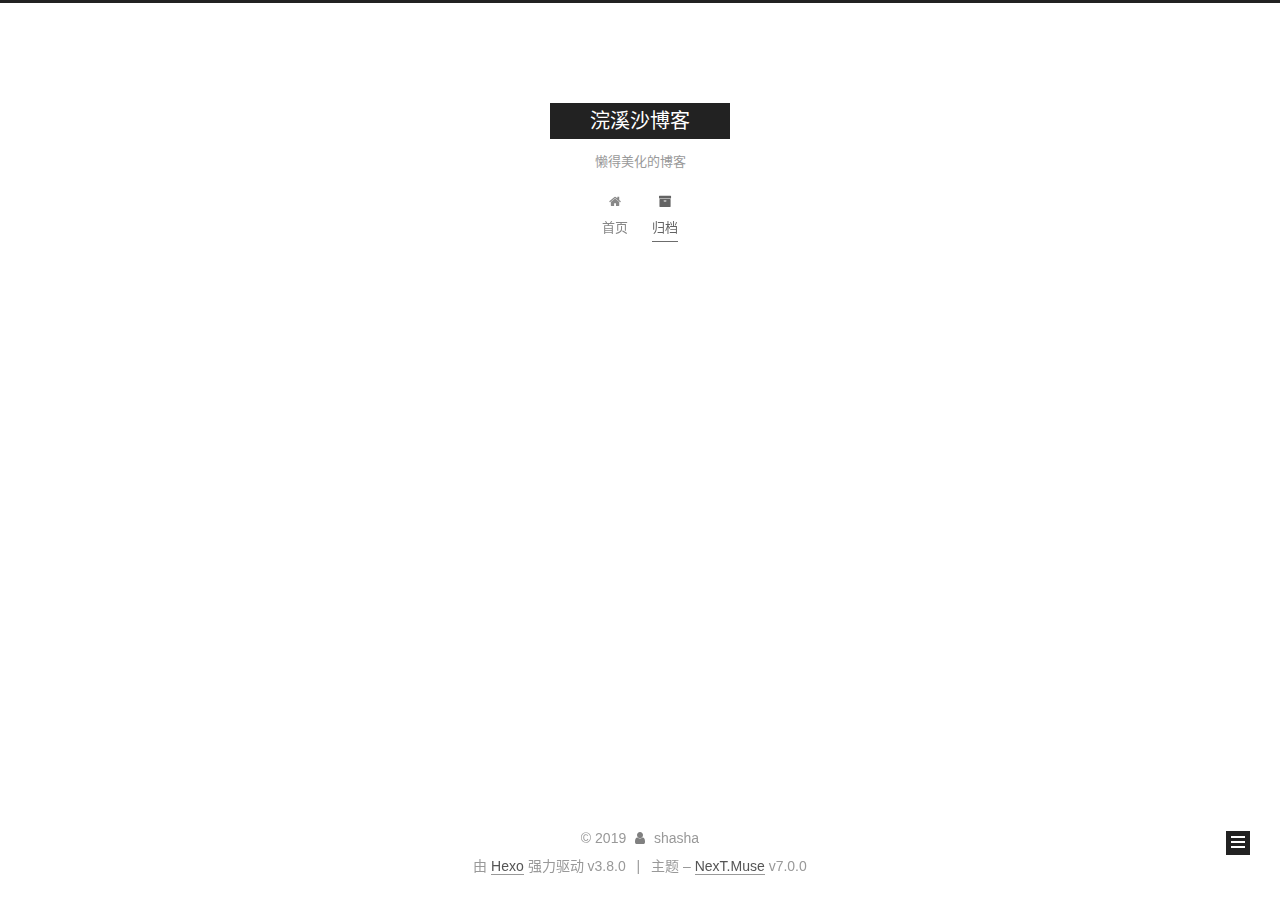
==== commit 2dc0f537: "Site updated: 2019-02-13 19:00:25" ====
--- a/archives/index.html
+++ b/archives/index.html
@@ -14,7 +14,7 @@
   
 
 
-<html class="theme-next muse use-motion" lang="zh-Hans">
+<html class="theme-next muse use-motion" lang="zh-CN">
 <head><meta name="generator" content="Hexo 3.8.0">
   <meta charset="UTF-8">
 <meta http-equiv="X-UA-Compatible" content="IE=edge">
@@ -97,12 +97,12 @@
 
 
   <meta property="og:type" content="website">
-<meta property="og:title" content="�Ϫɳ����">
+<meta property="og:title" content="浣溪沙博客">
 <meta property="og:url" content="http://yoursite.com/archives/index.html">
-<meta property="og:site_name" content="�Ϫɳ����">
-<meta property="og:locale" content="zh-Hans">
+<meta property="og:site_name" content="浣溪沙博客">
+<meta property="og:locale" content="zh-CN">
 <meta name="twitter:card" content="summary">
-<meta name="twitter:title" content="�Ϫɳ����">
+<meta name="twitter:title" content="浣溪沙博客">
 
 
 
@@ -119,7 +119,7 @@
   };
 </script>
 
-  <title>Archive | �Ϫɳ����</title>
+  <title>归档 | 浣溪沙博客</title>
   
 
 
@@ -160,7 +160,7 @@
 
 </head>
 
-<body itemscope="" itemtype="http://schema.org/WebPage" lang="zh-Hans">
+<body itemscope="" itemtype="http://schema.org/WebPage" lang="zh-CN">
 
   
   
@@ -178,20 +178,20 @@
     <div class="custom-logo-site-title">
       <a href="/" class="brand" rel="start">
         <span class="logo-line-before"><i></i></span>
-        <span class="site-title">�Ϫɳ����</span>
+        <span class="site-title">浣溪沙博客</span>
         <span class="logo-line-after"><i></i></span>
       </a>
     </div>
     
       
-        <p class="site-subtitle">���������Ĳ���</p>
+        <p class="site-subtitle">懒得美化的博客</p>
       
     
     
   </div>
 
   <div class="site-nav-toggle">
-    <button aria-label="Toggle navigation bar">
+    <button aria-label="切换导航栏">
       <span class="btn-bar"></span>
       <span class="btn-bar"></span>
       <span class="btn-bar"></span>
@@ -219,7 +219,7 @@
 
     
 
-    <a href="/" rel="section"><i class="menu-item-icon fa fa-fw fa-home"></i> <br>Home</a>
+    <a href="/" rel="section"><i class="menu-item-icon fa fa-fw fa-home"></i> <br>首页</a>
 
   </li>
         
@@ -236,7 +236,7 @@
 
     
 
-    <a href="/archives/" rel="section"><i class="menu-item-icon fa fa-fw fa-archive"></i> <br>Archives</a>
+    <a href="/archives/" rel="section"><i class="menu-item-icon fa fa-fw fa-archive"></i> <br>归档</a>
 
   </li>
 
@@ -299,7 +299,7 @@
         
           
         
-        Um..! 1 post. Keep on posting.
+        嗯..! 目前共计 1 篇日志。 继续努力。
       </span>
       
 
@@ -394,7 +394,7 @@
                   <a href="/archives/">
                 
                     <span class="site-state-item-count">1</span>
-                    <span class="site-state-item-name">posts</span>
+                    <span class="site-state-item-name">日志</span>
                   </a>
                 </div>
               
@@ -448,7 +448,7 @@
 </div>
 
 
-  <div class="powered-by">Powered by <a href="https://hexo.io" class="theme-link" rel="noopener" target="_blank">Hexo</a> v3.8.0</div>
+  <div class="powered-by">由 <a href="https://hexo.io" class="theme-link" rel="noopener" target="_blank">Hexo</a> 强力驱动 v3.8.0</div>
 
 
 
@@ -456,7 +456,7 @@
 
 
 
-  <div class="theme-info">Theme – <a href="https://theme-next.org" class="theme-link" rel="noopener" target="_blank">NexT.Muse</a> v7.0.0</div>
+  <div class="theme-info">主题 – <a href="https://theme-next.org" class="theme-link" rel="noopener" target="_blank">NexT.Muse</a> v7.0.0</div>
 
 
 
--- a/css/main.css
+++ b/css/main.css
@@ -1891,7 +1891,7 @@
   width: 4px;
   height: 4px;
   border-radius: 50%;
-  background: #bb394d;
+  background: #fff;
 }
 .links-of-blogroll {
   font-size: 13px;
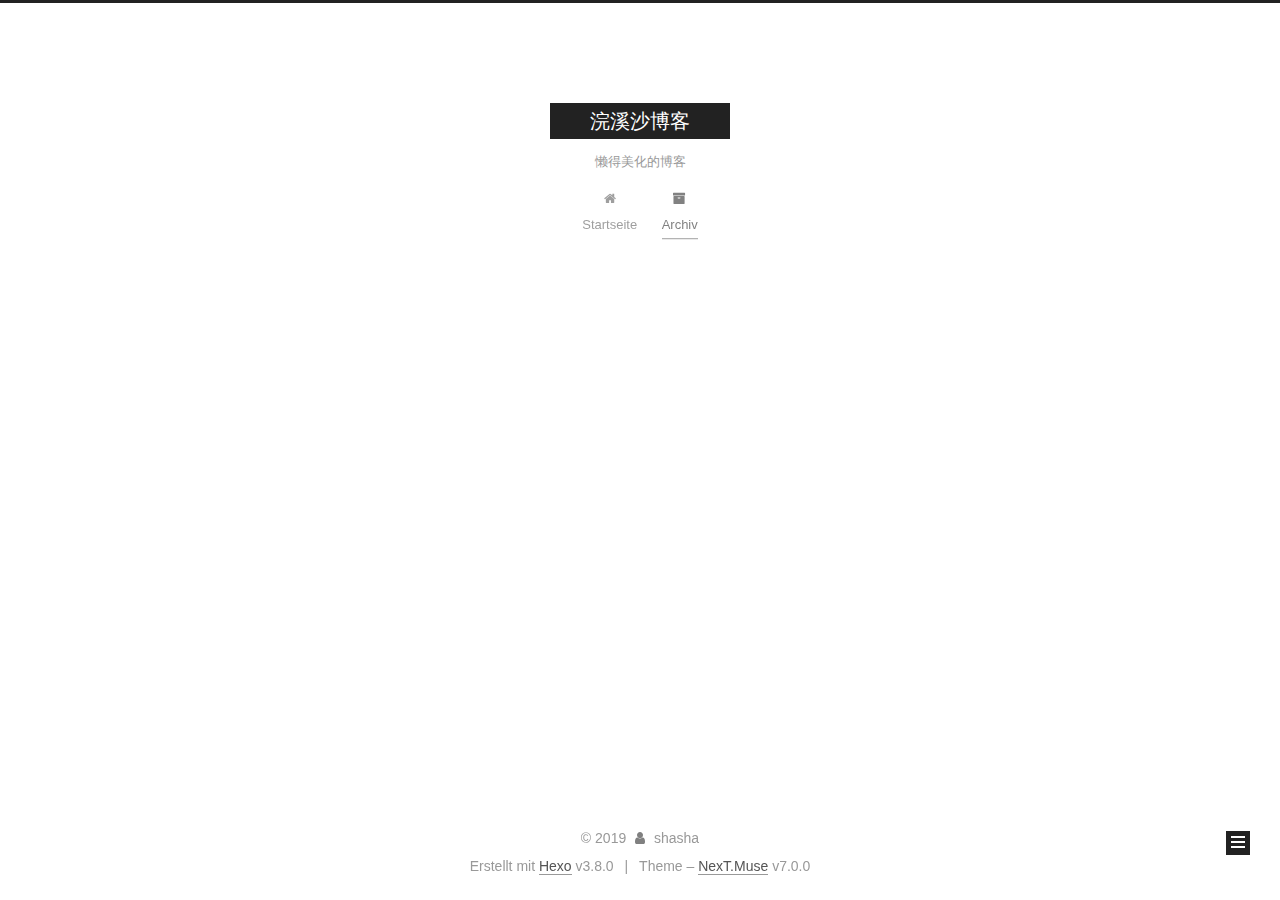
==== commit 273d868b: "Site updated: 2019-02-13 19:01:17" ====
--- a/archives/index.html
+++ b/archives/index.html
@@ -14,7 +14,7 @@
   
 
 
-<html class="theme-next muse use-motion" lang="zh-CN">
+<html class="theme-next muse use-motion" lang="zh-Hans">
 <head><meta name="generator" content="Hexo 3.8.0">
   <meta charset="UTF-8">
 <meta http-equiv="X-UA-Compatible" content="IE=edge">
@@ -100,7 +100,7 @@
 <meta property="og:title" content="浣溪沙博客">
 <meta property="og:url" content="http://yoursite.com/archives/index.html">
 <meta property="og:site_name" content="浣溪沙博客">
-<meta property="og:locale" content="zh-CN">
+<meta property="og:locale" content="zh-Hans">
 <meta name="twitter:card" content="summary">
 <meta name="twitter:title" content="浣溪沙博客">
 
@@ -119,7 +119,7 @@
   };
 </script>
 
-  <title>归档 | 浣溪沙博客</title>
+  <title>Archiv | 浣溪沙博客</title>
   
 
 
@@ -160,7 +160,7 @@
 
 </head>
 
-<body itemscope="" itemtype="http://schema.org/WebPage" lang="zh-CN">
+<body itemscope="" itemtype="http://schema.org/WebPage" lang="zh-Hans">
 
   
   
@@ -191,7 +191,7 @@
   </div>
 
   <div class="site-nav-toggle">
-    <button aria-label="切换导航栏">
+    <button aria-label="Toggle navigation bar">
       <span class="btn-bar"></span>
       <span class="btn-bar"></span>
       <span class="btn-bar"></span>
@@ -219,7 +219,7 @@
 
     
 
-    <a href="/" rel="section"><i class="menu-item-icon fa fa-fw fa-home"></i> <br>首页</a>
+    <a href="/" rel="section"><i class="menu-item-icon fa fa-fw fa-home"></i> <br>Startseite</a>
 
   </li>
         
@@ -236,7 +236,7 @@
 
     
 
-    <a href="/archives/" rel="section"><i class="menu-item-icon fa fa-fw fa-archive"></i> <br>归档</a>
+    <a href="/archives/" rel="section"><i class="menu-item-icon fa fa-fw fa-archive"></i> <br>Archiv</a>
 
   </li>
 
@@ -299,7 +299,7 @@
         
           
         
-        嗯..! 目前共计 1 篇日志。 继续努力。
+        Öhm..! Ein Artikel. Bleib dran.
       </span>
       
 
@@ -394,7 +394,7 @@
                   <a href="/archives/">
                 
                     <span class="site-state-item-count">1</span>
-                    <span class="site-state-item-name">日志</span>
+                    <span class="site-state-item-name">Artikel</span>
                   </a>
                 </div>
               
@@ -448,7 +448,7 @@
 </div>
 
 
-  <div class="powered-by">由 <a href="https://hexo.io" class="theme-link" rel="noopener" target="_blank">Hexo</a> 强力驱动 v3.8.0</div>
+  <div class="powered-by">Erstellt mit  <a href="https://hexo.io" class="theme-link" rel="noopener" target="_blank">Hexo</a> v3.8.0</div>
 
 
 
@@ -456,7 +456,7 @@
 
 
 
-  <div class="theme-info">主题 – <a href="https://theme-next.org" class="theme-link" rel="noopener" target="_blank">NexT.Muse</a> v7.0.0</div>
+  <div class="theme-info">Theme – <a href="https://theme-next.org" class="theme-link" rel="noopener" target="_blank">NexT.Muse</a> v7.0.0</div>
 
 
 
--- a/css/main.css
+++ b/css/main.css
@@ -1891,7 +1891,7 @@
   width: 4px;
   height: 4px;
   border-radius: 50%;
-  background: #fff;
+  background: #2e62ff;
 }
 .links-of-blogroll {
   font-size: 13px;
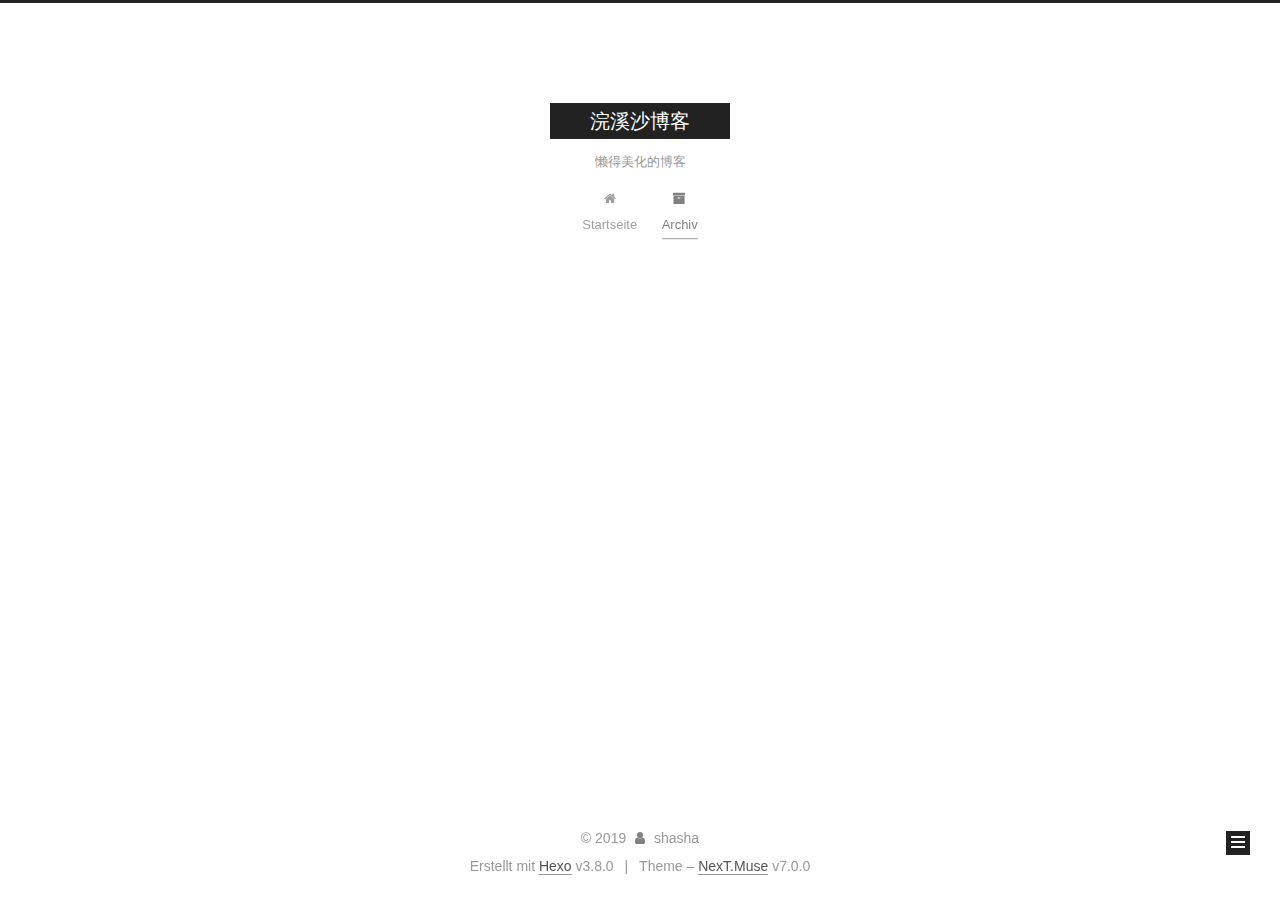
==== commit 7f71349c: "Site updated: 2019-02-13 19:11:36" ====
--- a/archives/index.html
+++ b/archives/index.html
@@ -98,7 +98,7 @@
 
   <meta property="og:type" content="website">
 <meta property="og:title" content="浣溪沙博客">
-<meta property="og:url" content="http://yoursite.com/archives/index.html">
+<meta property="og:url" content="https://bigrain.xyz/archives/index.html">
 <meta property="og:site_name" content="浣溪沙博客">
 <meta property="og:locale" content="zh-Hans">
 <meta name="twitter:card" content="summary">
@@ -109,7 +109,7 @@
 
 
 
-  <link rel="canonical" href="http://yoursite.com/archives/">
+  <link rel="canonical" href="https://bigrain.xyz/archives/">
 
 
 
--- a/css/main.css
+++ b/css/main.css
@@ -1891,7 +1891,7 @@
   width: 4px;
   height: 4px;
   border-radius: 50%;
-  background: #2e62ff;
+  background: #036ab1;
 }
 .links-of-blogroll {
   font-size: 13px;
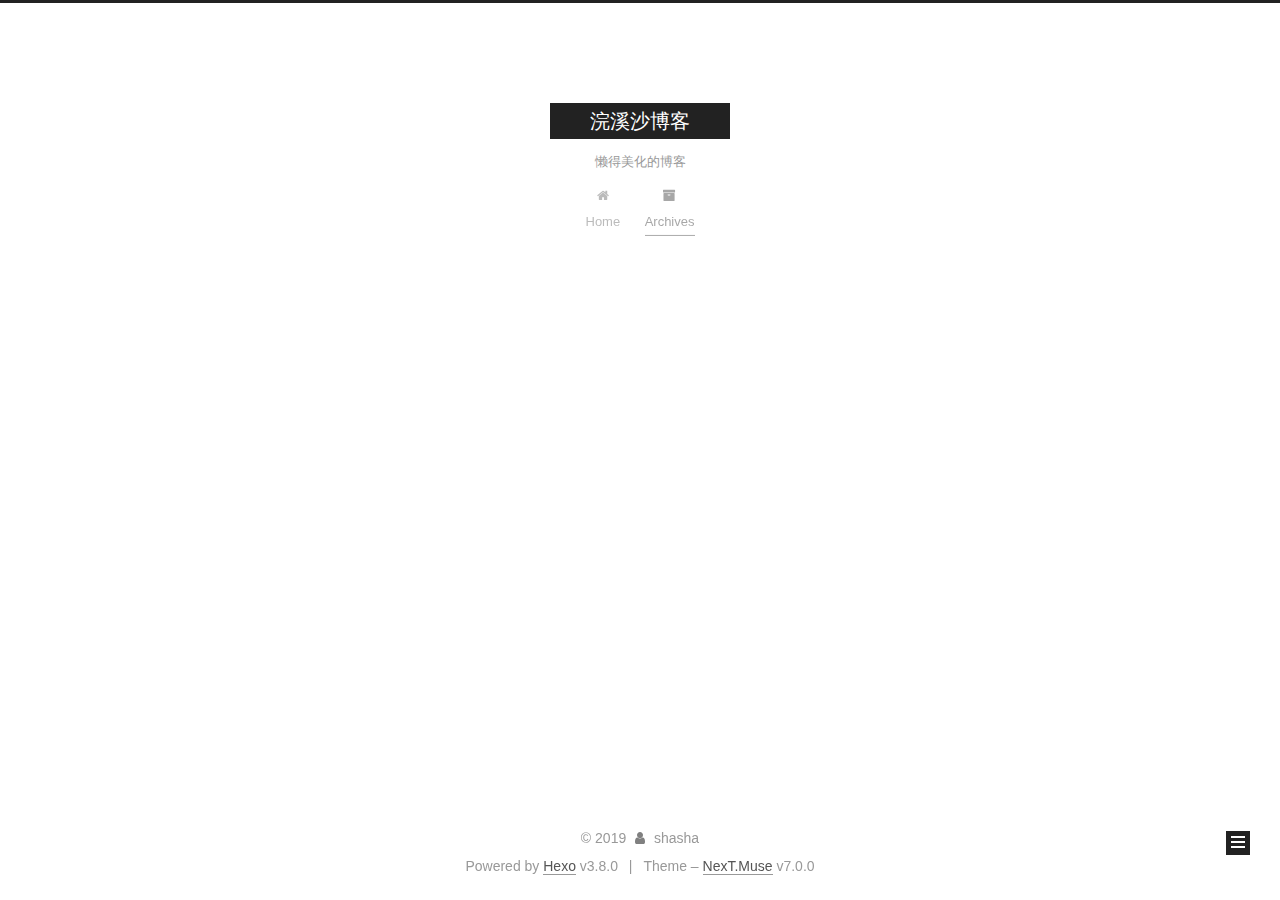
==== commit fb2edd80: "Site updated: 2019-02-13 19:31:41" ====
--- a/archives/index.html
+++ b/archives/index.html
@@ -119,7 +119,7 @@
   };
 </script>
 
-  <title>Archiv | 浣溪沙博客</title>
+  <title>Archive | 浣溪沙博客</title>
   
 
 
@@ -219,7 +219,7 @@
 
     
 
-    <a href="/" rel="section"><i class="menu-item-icon fa fa-fw fa-home"></i> <br>Startseite</a>
+    <a href="/" rel="section"><i class="menu-item-icon fa fa-fw fa-home"></i> <br>Home</a>
 
   </li>
         
@@ -236,7 +236,7 @@
 
     
 
-    <a href="/archives/" rel="section"><i class="menu-item-icon fa fa-fw fa-archive"></i> <br>Archiv</a>
+    <a href="/archives/" rel="section"><i class="menu-item-icon fa fa-fw fa-archive"></i> <br>Archives</a>
 
   </li>
 
@@ -299,7 +299,7 @@
         
           
         
-        Öhm..! Ein Artikel. Bleib dran.
+        Um..! 1 post. Keep on posting.
       </span>
       
 
@@ -394,7 +394,7 @@
                   <a href="/archives/">
                 
                     <span class="site-state-item-count">1</span>
-                    <span class="site-state-item-name">Artikel</span>
+                    <span class="site-state-item-name">posts</span>
                   </a>
                 </div>
               
@@ -448,7 +448,7 @@
 </div>
 
 
-  <div class="powered-by">Erstellt mit  <a href="https://hexo.io" class="theme-link" rel="noopener" target="_blank">Hexo</a> v3.8.0</div>
+  <div class="powered-by">Powered by <a href="https://hexo.io" class="theme-link" rel="noopener" target="_blank">Hexo</a> v3.8.0</div>
 
 
 
--- a/css/main.css
+++ b/css/main.css
@@ -1891,7 +1891,7 @@
   width: 4px;
   height: 4px;
   border-radius: 50%;
-  background: #036ab1;
+  background: #4f5593;
 }
 .links-of-blogroll {
   font-size: 13px;
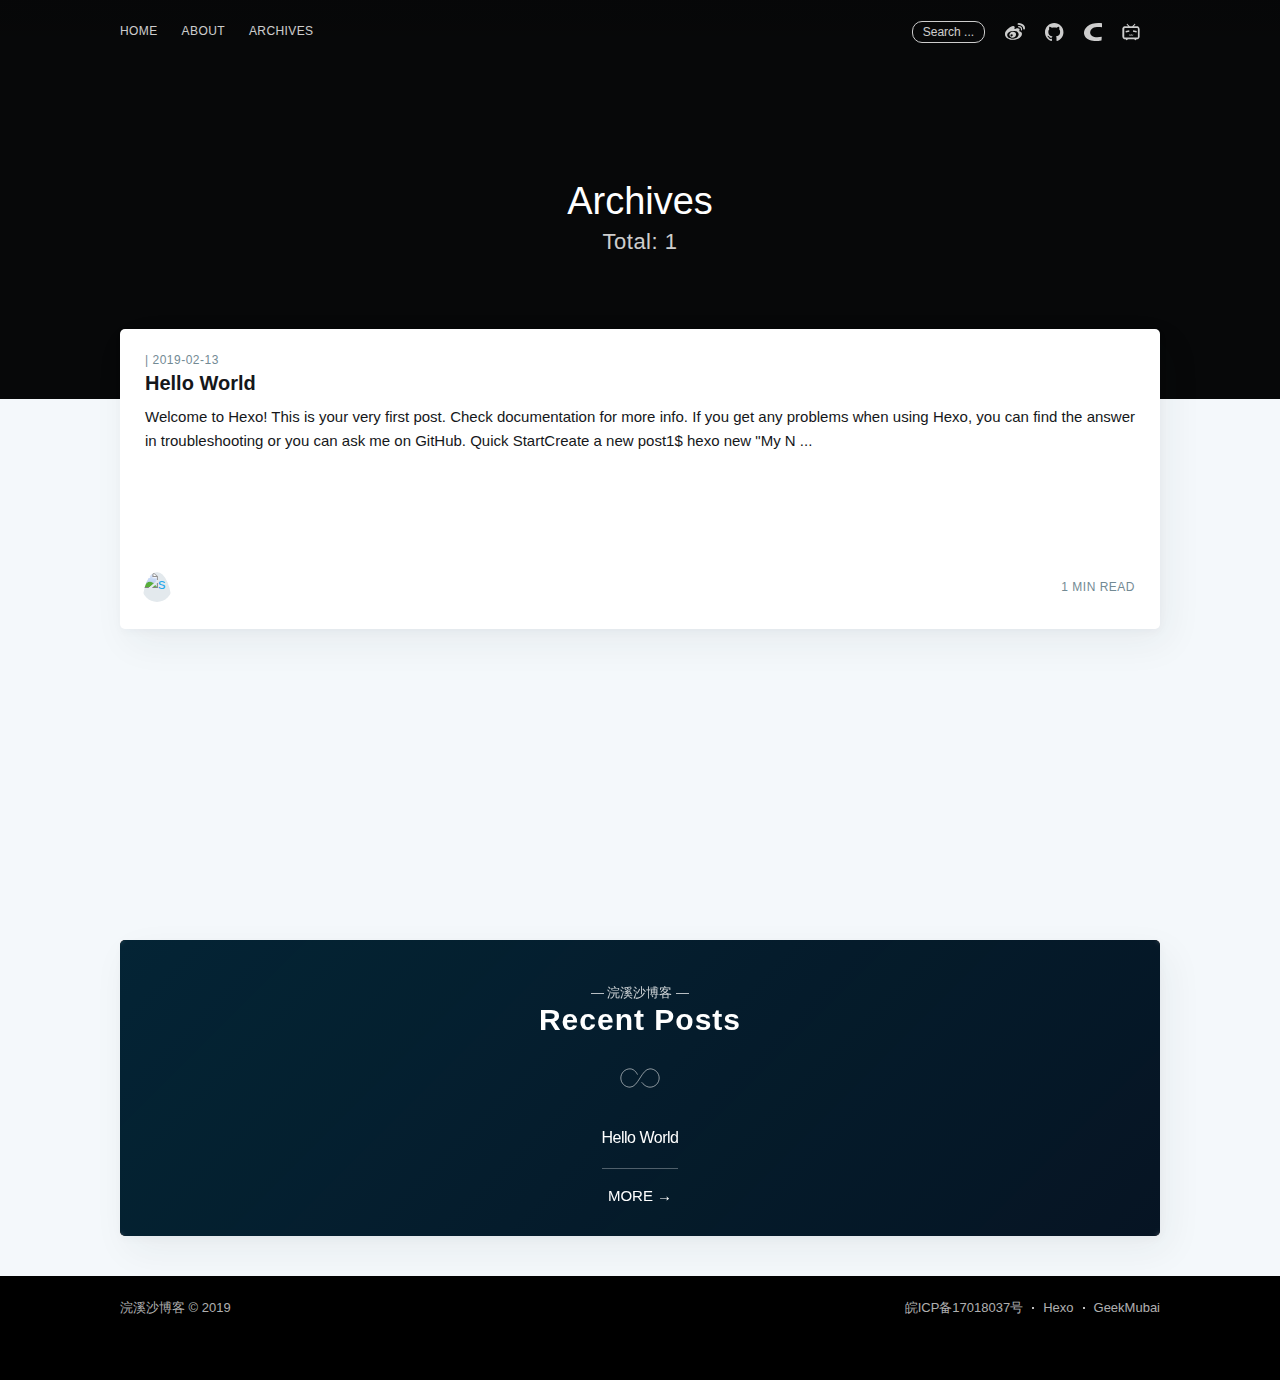
==== commit d1e9cfb2: "Site updated: 2019-02-13 19:35:21" ====
--- a/archives/index.html
+++ b/archives/index.html
@@ -1,596 +1,322 @@
 <!DOCTYPE html>
-
-
-
-
-
-
-
-
-
-
-
-
-  
-
-
-<html class="theme-next muse use-motion" lang="zh-Hans">
-<head><meta name="generator" content="Hexo 3.8.0">
-  <meta charset="UTF-8">
-<meta http-equiv="X-UA-Compatible" content="IE=edge">
-<meta name="viewport" content="width=device-width, initial-scale=1, maximum-scale=2">
-<meta name="theme-color" content="#222">
-
-
-
-
-
-
-
-
-
-
-
-
-
-
-
-
-
-
-
-
-
-
-
-
-
-
-<link rel="stylesheet" href="/lib/font-awesome/css/font-awesome.min.css?v=4.6.2">
-
-<link rel="stylesheet" href="/css/main.css?v=7.0.0">
-
-
-  <link rel="apple-touch-icon" sizes="180x180" href="/images/apple-touch-icon-next.png?v=7.0.0">
-
-
-  <link rel="icon" type="image/png" sizes="32x32" href="/images/favicon-32x32-next.png?v=7.0.0">
-
-
-  <link rel="icon" type="image/png" sizes="16x16" href="/images/favicon-16x16-next.png?v=7.0.0">
-
-
-  <link rel="mask-icon" href="/images/logo.svg?v=7.0.0" color="#222">
-
-
-
-
-
-
-
-<script id="hexo.configurations">
-  var NexT = window.NexT || {};
-  var CONFIG = {
-    root: '/',
-    scheme: 'Muse',
-    version: '7.0.0',
-    sidebar: {"position":"left","display":"post","offset":12,"b2t":false,"scrollpercent":false,"onmobile":false},
-    fancybox: false,
-    fastclick: false,
-    lazyload: false,
-    tabs: true,
-    motion: {"enable":true,"async":false,"transition":{"post_block":"fadeIn","post_header":"slideDownIn","post_body":"slideDownIn","coll_header":"slideLeftIn","sidebar":"slideUpIn"}},
-    algolia: {
-      applicationID: '',
-      apiKey: '',
-      indexName: '',
-      hits: {"per_page":10},
-      labels: {"input_placeholder":"Search for Posts","hits_empty":"We didn't find any results for the search: ${query}","hits_stats":"${hits} results found in ${time} ms"}
+<html lang="zh-Hans">
+
+
+ 
+
+
+
+
+<head>
+	
+	
+	<link rel="stylesheet" href="/css/allinone.min.css">
+
+	
+
+	<meta charset="utf-8">
+	<meta http-equiv="X-UA-Compatible" content="IE=edge">
+
+	<title>Archives | 浣溪沙博客</title>
+
+	<meta name="HandheldFriendly" content="True">
+	<meta name="viewport" content="width=device-width, initial-scale=1, maximum-scale=2">
+	<meta name="generator" content="hexo">
+	<meta name="author" content="shasha">
+	<meta name="description" content="">
+
+	
+	<meta name="keywords" content="hexo, casper, ghost, theme">
+	
+
+	
+	<link rel="shortcut icon" href="https://mubai.oss-cn-hangzhou.aliyuncs.com/icon.png">
+	<link rel="apple-touch-icon" href="https://mubai.oss-cn-hangzhou.aliyuncs.com/icon.png">
+	
+
+	
+	<meta name="theme-color" content="#3c484e">
+	<meta name="msapplication-TileColor" content="#3c484e">
+	
+
+	
+
+	
+	<link rel="alternate" href="https://geekmubai.com/feed" title="浣溪沙博客">
+	
+
+	<meta property="og:site_name" content="浣溪沙博客">
+	<meta property="og:type" content="blog">
+	<meta property="og:title" content="Archives | 浣溪沙博客">
+	<meta property="og:description" content="">
+	<meta property="og:url" content="https://bigrain.xyz/archives/index.html">
+
+	
+</head>
+<body class="tag-template">
+	<div class="site-wrapper">
+		
+
+
+
+
+<header class="site-header outer " style="background-image: url(https://mubai.oss-cn-hangzhou.aliyuncs.com/background.jpg)">
+    <div class="inner">
+        
+        
+        
+<nav class="site-nav"> 
+    <div class="site-nav-left">
+        <ul class="nav">
+            <li>
+                
+                <a href="/" title="Home">HOME</a>
+                
+            </li>
+            
+            
+            <li>
+                <a href="/about" title="ABOUT">ABOUT</a>
+            </li>
+            
+            <li>
+                <a href="/archives" title="ARCHIVES">ARCHIVES</a>
+            </li>
+            
+            
+        </ul> 
+    </div>
+    
+    <div class="search-button">
+        <a href="#search" class="subscribe-button" style="margin: 0 10px;">Search ...</a>
+    </div>
+     
+    <div class="site-nav-right">
+        
+        <a href="#search" class="subscribe-button" style="margin: 0 10px;">Search ...</a>
+         
+        
+<div class="social-links">
+    
+    <a class="social-link" title="weibo" href="https://weibo.com/geekmubai" target="_blank" rel="noopener">
+        <svg viewbox="0 0 1141 1024" xmlns="http://www.w3.org/2000/svg"><path d="M916.48 518.144q27.648 21.504 38.912 51.712t9.216 62.976-14.336 65.536-31.744 59.392q-34.816 48.128-78.848 81.92t-91.136 56.32-94.72 35.328-89.6 18.944-75.264 7.68-51.712 1.536-49.152-2.56-68.096-10.24-78.336-21.504-79.872-36.352-74.24-55.296-59.904-78.848q-16.384-29.696-22.016-63.488t-5.632-86.016q0-22.528 7.68-51.2t27.136-63.488 53.248-75.776 86.016-90.112q51.2-48.128 105.984-85.504t117.248-57.856q28.672-10.24 63.488-11.264t57.344 11.264q10.24 11.264 19.456 23.04t12.288 29.184q3.072 14.336 0.512 27.648t-5.632 26.624-5.12 25.6 2.048 22.528q17.408 2.048 33.792-1.536t31.744-9.216 31.232-11.776 33.28-9.216q27.648-5.12 54.784-4.608t49.152 7.68 36.352 22.016 17.408 38.4q2.048 14.336-2.048 26.624t-8.704 23.04-7.168 22.016 1.536 23.552q3.072 7.168 14.848 13.312t27.136 12.288 32.256 13.312 29.184 16.384zM658.432 836.608q26.624-16.384 53.76-45.056t44.032-64 18.944-75.776-20.48-81.408q-19.456-33.792-47.616-57.344t-62.976-37.376-74.24-19.968-80.384-6.144q-78.848 0-139.776 16.384t-105.472 43.008-72.192 60.416-38.912 68.608q-11.264 33.792-6.656 67.072t20.992 62.976 42.496 53.248 57.856 37.888q58.368 25.6 119.296 32.256t116.224 0.512 100.864-21.504 74.24-33.792zM524.288 513.024q20.48 8.192 38.912 18.432t32.768 27.648q10.24 12.288 17.92 30.72t10.752 39.424 1.536 42.496-9.728 38.912q-8.192 18.432-19.968 37.376t-28.672 35.328-40.448 29.184-57.344 18.944q-61.44 11.264-117.76-11.264t-88.064-74.752q-12.288-39.936-13.312-70.656t16.384-66.56q13.312-27.648 40.448-51.712t62.464-38.912 75.264-17.408 78.848 12.8zM361.472 764.928q37.888 3.072 57.856-18.432t21.504-48.128-15.36-47.616-52.736-16.896q-27.648 3.072-43.008 23.552t-17.408 43.52 9.728 42.496 39.424 21.504zM780.288 6.144q74.752 0 139.776 19.968t113.664 57.856 76.288 92.16 27.648 122.88q0 33.792-16.384 50.688t-35.328 17.408-35.328-14.336-16.384-45.568q0-40.96-22.528-77.824t-59.392-64.512-84.48-43.52-96.768-15.872q-31.744 0-47.104-15.36t-14.336-34.304 18.944-34.304 51.712-15.36zM780.288 169.984q95.232 0 144.384 48.64t49.152 146.944q0 30.72-10.24 43.52t-22.528 11.264-22.528-14.848-10.24-35.84q0-60.416-34.816-96.256t-93.184-35.84q-19.456 0-28.672-10.752t-9.216-23.04 9.728-23.04 28.16-10.752z"/></svg>
+    </a>
+    
+    
+    <a class="social-link" title="github" href="https://github.com/geekmubai" target="_blank" rel="noopener">
+        <svg viewbox="0 0 1049 1024" xmlns="http://www.w3.org/2000/svg"><path d="M524.979332 0C234.676191 0 0 234.676191 0 524.979332c0 232.068678 150.366597 428.501342 358.967656 498.035028 26.075132 5.215026 35.636014-11.299224 35.636014-25.205961 0-12.168395-0.869171-53.888607-0.869171-97.347161-146.020741 31.290159-176.441729-62.580318-176.441729-62.580318-23.467619-60.841976-58.234462-76.487055-58.234463-76.487055-47.804409-32.15933 3.476684-32.15933 3.476685-32.15933 53.019436 3.476684 80.83291 53.888607 80.83291 53.888607 46.935238 79.963739 122.553122 57.365291 152.97411 43.458554 4.345855-33.897672 18.252593-57.365291 33.028501-70.402857-116.468925-12.168395-239.022047-57.365291-239.022047-259.012982 0-57.365291 20.860106-104.300529 53.888607-140.805715-5.215026-13.037566-23.467619-66.926173 5.215027-139.067372 0 0 44.327725-13.906737 144.282399 53.888607 41.720212-11.299224 86.917108-17.383422 131.244833-17.383422s89.524621 6.084198 131.244833 17.383422C756.178839 203.386032 800.506564 217.29277 800.506564 217.29277c28.682646 72.1412 10.430053 126.029806 5.215026 139.067372 33.897672 36.505185 53.888607 83.440424 53.888607 140.805715 0 201.64769-122.553122 245.975415-239.891218 259.012982 19.121764 16.514251 35.636014 47.804409 35.636015 97.347161 0 70.402857-0.869171 126.898978-0.869172 144.282399 0 13.906737 9.560882 30.420988 35.636015 25.205961 208.601059-69.533686 358.967656-265.96635 358.967655-498.035028C1049.958663 234.676191 814.413301 0 524.979332 0z"/></svg>
+    </a>
+    
+    
+    <a class="social-link" title="facebook" href="https://blog.csdn.net/geekmubai" target="_blank" rel="noopener">
+        <svg xmlns="http://www.w3.org/2000/svg" viewbox="0 0 1049 1024"><path d="M1141.351404 39.055942l-28.91333 218.474629c-126.144728-19.927251-251.601043-38.376709-377.75495-27.674187-115.460564 9.802996-227.405635 32.180995-309.124802 122.987208-150.018878 166.696821-68.391499 396.461416 158.252293 437.463272 141.115408 25.52634 283.919721 11.785624 425.448176-8.123269-5.452228 112.440727-5.764308 95.303843-10.674985 205.229569-1.073924 24.057726 4.277337 14.612705-161.648461 31.914809-176.004159 9.004437-351.879815 11.189-520.550085-52.888447C156.545029 905.721534 30.675666 809.16019 5.176863 630.815428c-26.251468-183.595056 48.803865-331.796524 192.516883-446.128091C413.36883 13.098197 790.802521-47.271 1141.351404 39.055942z" fill="#ffffff"/></svg>
+    </a>
+    
+    
+    
+    
+    <a class="social-link" title="bilibili" href="https://space.bilibili.com/167817331/#" target="_blank" rel="noopener">
+        <svg viewbox="0 0 1024 1024" xmlns="http://www.w3.org/2000/svg"><path d="M360.896 183.968l-90.912-88.096s-14.208-17.472 9.824-37.248c24.16-19.648 25.376-10.912 33.504-5.472s135.2 130.816 135.2 130.816zm301.952 3.264l90.912-88.096s14.208-17.472-9.824-37.248c-24.032-19.648-25.376-10.912-33.504-5.472s-135.2 130.816-135.2 130.816zM1004 350.336c-3.264-137.984-123.168-164.192-123.168-164.192s-614.336-4.96-742.496 0C10.176 222.304 20 350.336 20 350.336s1.696 274.272-.128 413.12c13.824 138.848 120.864 160.928 120.864 160.928s42.72.864 73.92.864c3.264 8.992 5.696 52.544 54.24 52.544 48.416 0 54.24-52.544 54.24-52.544s354.88-1.696 384.352-1.696c1.696 14.816 8.992 54.976 57.536 54.24 48.416-.864 51.712-57.536 51.712-57.536s16.384-1.696 65.664 0C997.344 898.88 1004 764.192 1004 764.192s-1.568-275.872 0-413.856zm-98.912 439.232c0 21.728-17.248 39.456-38.464 39.456H167.2c-21.248 0-38.464-17.6-38.464-39.456V326.336c0-21.728 17.248-39.456 38.464-39.456h699.424c21.248 0 38.464 17.6 38.464 39.456zM202.4 457.152l205.344-39.456 15.52 77.184-203.648 39.456zm638.976 0l-205.344-39.456-15.648 77.184 203.776 39.456zm-418.08 191.392s45.152 81.312 95.264-26.336c48.416 105.088 101.824 27.904 101.824 27.904l30.336 19.776s-56.672 91.136-131.424 22.208c-63.232 68.928-129.728-21.952-129.728-21.952z"/></svg>
+    </a>
+    
+    
+</div>
+    </div>
+</nav>
+        
+        <div class="site-header-content">
+            
+            <h1 class="site-title">
+                Archives
+            </h1>
+            <h2 class="site-description">Total: 1</h2>
+        </div>
+        
+        
+    </div>
+</header>
+
+
+<main id="site-main" class="site-main outer" role="main">
+	<div class="inner">
+		<div class="post-feed">
+			
+			<article class="post-card post  no-image ">
+				
+				<div class="post-card-content">
+					<a class="post-card-content-link" title="Hello World" href="/2019/02/13/hello-world/">
+						<header class="post-card-header">
+							<span class="post-card-tags">
+								
+								| 
+								
+								<time datetime="2019-02-13T09:55:09.670Z" itemprop="datePublished">
+									2019-02-13
+								</time>
+							</span>
+							<h2 class="post-card-title">Hello World</h2>
+						</header>
+						<section class="post-card-excerpt">
+							<p>
+								
+								
+								
+								
+								
+								Welcome to Hexo! This is your very first post. Check documentation for more info. If you get any problems when using Hexo, you can find the answer in troubleshooting or you can ask me on GitHub.
+Quick StartCreate a new post1$ hexo new "My N
+								...
+							</p>
+						</section>
+					</a>
+					<footer class="post-card-meta">
+						<div class="author-list">
+							<div class="author-list-item">
+								<div class="author-name-tooltip">shasha</div>
+								
+								<a href="/about" class="static-avatar">
+									<img class="author-profile-image" src="https://mubai.oss-cn-hangzhou.aliyuncs.com/author.png" alt="shasha">
+								</a>
+								
+							</div>
+						</div>
+						<span class="reading-time">
+							1
+							min read
+						</span>
+					</footer>
+				</div>
+			</article>
+			
+		</div>
+	</div>
+
+	
+	
+	<nav class="pagination">
+		
+	</nav>
+	
+	
+</main>
+
+
+	</div>
+	
+
+
+<aside class="read-next outer">
+    <div class="inner">
+        <div class="read-next-feed">
+            
+            
+
+<article class="read-next-card" style="background-image: url(https://mubai.oss-cn-hangzhou.aliyuncs.com/background.jpg)">
+  <header class="read-next-card-header">
+    <small class="read-next-card-header-sitetitle">&mdash; 浣溪沙博客 &mdash;</small>
+    <h3 class="read-next-card-header-title">Recent Posts</h3>
+  </header>
+  <div class="read-next-divider">
+    <svg xmlns="http://www.w3.org/2000/svg" viewbox="0 0 24 24">
+      <path d="M13 14.5s2 3 5 3 5.5-2.463 5.5-5.5S21 6.5 18 6.5c-5 0-7 11-12 11C2.962 17.5.5 15.037.5 12S3 6.5 6 6.5s4.5 3.5 4.5 3.5"/>
+    </svg>
+  </div>
+  <div class="read-next-card-content">
+    <ul>
+      
+      
+      
+      <li>
+        <a href="/2019/02/13/hello-world/">Hello World</a>
+      </li>
+      
+      
+    </ul>
+  </div>
+  <footer class="read-next-card-footer">
+    <a href="/archives">  MORE  → </a>
+  </footer>
+</article>
+
+            
+            
+            
+
+
+            
+            
+            
+
+            
+        </div>
+    </div>
+</aside>
+
+	
+
+
+
+
+<div id="search" class="search-overlay subscribe-overlay">
+    <div class="search-form">
+        
+        <img class="search-overlay-logo" src="https://mubai.oss-cn-hangzhou.aliyuncs.com/icon.png" alt="浣溪沙博客">
+        
+        <input id="local-search-input" class="search-input" type="text" name="search" placeholder="Search ...">
+        <a class="search-overlay-close" href="#"></a>
+    </div>
+    <div id="local-search-result"></div>
+</div>
+
+
+<footer class="site-footer outer">
+	<div class="site-footer-content inner">
+		<section class="copyright">
+			<a href="/" title="浣溪沙博客">浣溪沙博客</a>
+			&copy; 2019
+		</section>
+		<nav class="site-footer-nav">
+			
+            <a href="http://www.miitbeian.gov.cn" title="皖ICP备17018037号" target="_blank" rel="noopener">皖ICP备17018037号</a>
+            <a href="https://hexo.io" title="Hexo" target="_blank" rel="noopener">Hexo</a>
+            <a href="https://geekmubai.com" title="GeekMubai" target="_blank" rel="noopener">GeekMubai</a>
+        </nav>
+    </div>
+</footer>
+	
+
+
+<script>
+    if(window.navigator && navigator.serviceWorker) {
+        navigator.serviceWorker.getRegistrations()
+        .then(function(registrations) {
+            for(let registration of registrations) {
+                registration.unregister();
+            }
+        });
     }
-  };
 </script>
 
 
-  
-
-
-
-
-  <meta property="og:type" content="website">
-<meta property="og:title" content="浣溪沙博客">
-<meta property="og:url" content="https://bigrain.xyz/archives/index.html">
-<meta property="og:site_name" content="浣溪沙博客">
-<meta property="og:locale" content="zh-Hans">
-<meta name="twitter:card" content="summary">
-<meta name="twitter:title" content="浣溪沙博客">
-
-
-
-
-
-
-  <link rel="canonical" href="https://bigrain.xyz/archives/">
-
-
-
-<script id="page.configurations">
-  CONFIG.page = {
-    sidebar: "",
-  };
-</script>
-
-  <title>Archive | 浣溪沙博客</title>
-  
-
-
-
-
-
-
-
-
-
-
-
-
-  <noscript>
-  <style>
-  .use-motion .motion-element,
-  .use-motion .brand,
-  .use-motion .menu-item,
-  .sidebar-inner,
-  .use-motion .post-block,
-  .use-motion .pagination,
-  .use-motion .comments,
-  .use-motion .post-header,
-  .use-motion .post-body,
-  .use-motion .collection-title { opacity: initial; }
-
-  .use-motion .logo,
-  .use-motion .site-title,
-  .use-motion .site-subtitle {
-    opacity: initial;
-    top: initial;
-  }
-
-  .use-motion .logo-line-before i { left: initial; }
-  .use-motion .logo-line-after i { right: initial; }
-  </style>
-</noscript>
-
-</head>
-
-<body itemscope="" itemtype="http://schema.org/WebPage" lang="zh-Hans">
-
-  
-  
-    
-  
-
-  <div class="container sidebar-position-left page-archive">
-    <div class="headband"></div>
-
-    <header id="header" class="header" itemscope="" itemtype="http://schema.org/WPHeader">
-      <div class="header-inner"><div class="site-brand-wrapper">
-  <div class="site-meta">
-    
-
-    <div class="custom-logo-site-title">
-      <a href="/" class="brand" rel="start">
-        <span class="logo-line-before"><i></i></span>
-        <span class="site-title">浣溪沙博客</span>
-        <span class="logo-line-after"><i></i></span>
-      </a>
-    </div>
-    
-      
-        <p class="site-subtitle">懒得美化的博客</p>
-      
-    
-    
-  </div>
-
-  <div class="site-nav-toggle">
-    <button aria-label="Toggle navigation bar">
-      <span class="btn-bar"></span>
-      <span class="btn-bar"></span>
-      <span class="btn-bar"></span>
-    </button>
-  </div>
-</div>
-
-
-
-<nav class="site-nav">
-  
-    <ul id="menu" class="menu">
-      
-        
-        
-        
-          
-          <li class="menu-item menu-item-home">
-
-    
-    
-    
-      
-    
-
-    
-
-    <a href="/" rel="section"><i class="menu-item-icon fa fa-fw fa-home"></i> <br>Home</a>
-
-  </li>
-        
-        
-        
-          
-          <li class="menu-item menu-item-archives menu-item-active">
-
-    
-    
-    
-      
-    
-
-    
-
-    <a href="/archives/" rel="section"><i class="menu-item-icon fa fa-fw fa-archive"></i> <br>Archives</a>
-
-  </li>
-
-      
-      
-    </ul>
-  
-
-  
-    
-
-    
-    
-      
-      
-    
-      
-      
-    
-    
-
-  
-
-
-  
-
-  
-</nav>
-
-
-
-  
-
-
-
-</div>
-    </header>
-
-    
-
-
-    <main id="main" class="main">
-      <div class="main-inner">
-        <div class="content-wrap">
-          
-          <div id="content" class="content">
-            
-
-  
-  
-  
-  <div class="post-block archive">
-    <div id="posts" class="posts-collapse">
-      <span class="archive-move-on"></span>
-
-      
-      <span class="archive-page-counter">
-        
-        
-        
-          
-        
-        Um..! 1 post. Keep on posting.
-      </span>
-      
-
-      
-
-        
-        
-        
-
-        
-          
-          <div class="collection-title">
-            <h1 class="archive-year" id="archive-year-2019">2019</h1>
-          </div>
-        
-        
-
-        
-
-  <article class="post post-type-normal" itemscope="" itemtype="http://schema.org/Article">
-    <header class="post-header">
-
-      <h2 class="post-title">
-        
-          <a class="post-title-link" href="/2019/02/13/hello-world/" itemprop="url">
-            
-              <span itemprop="name">Hello World</span>
-            
-          </a>
-        
-      </h2>
-
-      <div class="post-meta">
-        <time class="post-time" itemprop="dateCreated" datetime="2019-02-13T17:55:09+08:00" content="2019-02-13">
-          02-13
-        </time>
-      </div>
-
-    </header>
-  </article>
-
-
-
-      
-
-    </div>
-  </div>
-  
-  
-  
-
-  
-
-
-
-          </div>
-          
-
-        </div>
-        
-          
-  
-  <div class="sidebar-toggle">
-    <div class="sidebar-toggle-line-wrap">
-      <span class="sidebar-toggle-line sidebar-toggle-line-first"></span>
-      <span class="sidebar-toggle-line sidebar-toggle-line-middle"></span>
-      <span class="sidebar-toggle-line sidebar-toggle-line-last"></span>
-    </div>
-  </div>
-
-  <aside id="sidebar" class="sidebar">
-    
-    <div class="sidebar-inner">
-
-      
-
-      
-
-      <div class="site-overview-wrap sidebar-panel sidebar-panel-active">
-        <div class="site-overview">
-          <div class="site-author motion-element" itemprop="author" itemscope="" itemtype="http://schema.org/Person">
-            
-              <p class="site-author-name" itemprop="name">shasha</p>
-              <p class="site-description motion-element" itemprop="description"></p>
-          </div>
-
-          
-            <nav class="site-state motion-element">
-              
-                <div class="site-state-item site-state-posts">
-                
-                  <a href="/archives/">
-                
-                    <span class="site-state-item-count">1</span>
-                    <span class="site-state-item-name">posts</span>
-                  </a>
-                </div>
-              
-
-              
-
-              
-            </nav>
-          
-
-          
-
-          
-
-          
-
-          
-          
-
-          
-            
-          
-          
-
-        </div>
-      </div>
-
-      
-
-      
-
-    </div>
-  </aside>
-
-
-        
-      </div>
-    </main>
-
-    <footer id="footer" class="footer">
-      <div class="footer-inner">
-        <div class="copyright">&copy; <span itemprop="copyrightYear">2019</span>
-  <span class="with-love" id="animate">
-    <i class="fa fa-user"></i>
-  </span>
-  <span class="author" itemprop="copyrightHolder">shasha</span>
-
-  
-
-  
-</div>
-
-
-  <div class="powered-by">Powered by <a href="https://hexo.io" class="theme-link" rel="noopener" target="_blank">Hexo</a> v3.8.0</div>
-
-
-
-  <span class="post-meta-divider">|</span>
-
-
-
-  <div class="theme-info">Theme – <a href="https://theme-next.org" class="theme-link" rel="noopener" target="_blank">NexT.Muse</a> v7.0.0</div>
-
-
-
-
-        
-
-
-
-
-
-
-
-
-        
-      </div>
-    </footer>
-
-    
-      <div class="back-to-top">
-        <i class="fa fa-arrow-up"></i>
-        
-      </div>
-    
-
-    
-
-    
-
-    
-  </div>
-
-  
-
-<script>
-  if (Object.prototype.toString.call(window.Promise) !== '[object Function]') {
-    window.Promise = null;
-  }
-</script>
-
-
-
-
-
-
-
-
-
-
-
-
-
-
-
-
-
-
-
-
-
-
-
-
-
-
-  
-  <script src="/lib/jquery/index.js?v=2.1.3"></script>
-
-  
-  <script src="/lib/velocity/velocity.min.js?v=1.2.1"></script>
-
-  
-  <script src="/lib/velocity/velocity.ui.min.js?v=1.2.1"></script>
-
-
-  
-
-
-  <script src="/js/src/utils.js?v=7.0.0"></script>
-
-  <script src="/js/src/motion.js?v=7.0.0"></script>
-
-
-
-  
-  
-
-
-  <script src="/js/src/schemes/muse.js?v=7.0.0"></script>
-
-
-
-  
-
-  
-
-
-  <script src="/js/src/bootstrap.js?v=7.0.0"></script>
-
-
-
-  
-
-
-
-  
-
-
-
-
-  
-
-  
-
-  
-
-  
-
-  
-
-  
-
-  
-
-  
-
-  
-
-  
-
-  
-
-  
-
-  
+
+
+
+<script src="/js/mix/home-lazy-local.min.js"></script>
+
+<script>;(function() {var bLazy = new Blazy()})();</script>
+
+
+
+
+
+
+
+
+<script>searchFunc("/")</script>
+
+
+
+
 
 </body>
 </html>
--- a/css/allinone.min.css
+++ b/css/allinone.min.css
@@ -0,0 +1 @@
+*{margin:0;padding:0;vertical-align:baseline;border:0}.site-nav li{margin:.5em 0;padding-left:.3em;line-height:1.6em}blockquote,q{quotes:none}blockquote,dl,ol,p,ul{margin:0 0 1.2em}blockquote:after,blockquote:before,q:after,q:before{content:"";content:none}img{max-width:100%;border:0;image-rendering:-webkit-optimize-contrast}html{-webkit-box-sizing:border-box;box-sizing:border-box;-webkit-text-size-adjust:100%;-ms-text-size-adjust:100%}*,:after,:before{-webkit-box-sizing:inherit;box-sizing:inherit}a{word-break:break-all;background-color:transparent;text-decoration:none;color:#26a8ed}a:active,a:hover,input:focus{outline:0}b,blockquote cite,strong{font-weight:700}dfn,em,i{font-style:italic}small{font-size:80%}sub,sup{font-size:75%;line-height:0;position:relative;vertical-align:baseline}sup{top:-.5em}sub{bottom:-.25em}svg:not(:root){overflow:hidden}mark{background-color:#fdffb6}code,kbd,pre,samp{font-family:monospace,monospace;font-size:1em}button,input,optgroup,select,textarea{font:inherit;margin:0;color:inherit}button{overflow:visible;border:none}button,select{text-transform:none}button,html input[type=button],input[type=reset],input[type=submit]{cursor:pointer;-webkit-appearance:button}button[disabled],html input[disabled]{cursor:default}button::-moz-focus-inner,input::-moz-focus-inner{padding:0;border:0}input{line-height:normal}textarea{overflow:auto;resize:vertical}table{border-spacing:0;border-collapse:collapse}td,th{padding:0}html{font-size:62.5%;overflow-y:scroll;-webkit-tap-highlight-color:transparent}body,html{overflow-x:hidden}body{font-family:-apple-system,BlinkMacSystemFont,Segoe UI,Roboto,Oxygen,Ubuntu,Cantarell,Open Sans,Helvetica Neue,sans-serif;font-size:1.5rem;font-weight:400;font-style:normal;line-height:1.6em;letter-spacing:0;color:#3c484e;-moz-font-feature-settings:"liga" on;-webkit-font-smoothing:antialiased;-moz-osx-font-smoothing:grayscale;text-rendering:optimizeLegibility;background:#f4f8fb}::-moz-selection{background:#cbeafb;text-shadow:none}::selection{background:#cbeafb;text-shadow:none}hr{position:relative;display:block;width:100%;height:1px;margin:2.5em 0;padding:0;border:0;border-top:5px solid #e3e9ed}audio,canvas,iframe,img,svg,video{vertical-align:middle}fieldset{margin:0;padding:0;border:0}ol,ul{padding-right:.5em;padding-left:1.2em;max-width:100%}ol ol,ol ul,ul ol,ul ul{margin:.5em 0 1em}dt{font-weight:500;float:left;width:120px;margin:0 20px 0 0;text-align:right;color:#15171a}dd{margin:0 0 5px;text-align:left}blockquote{margin:1.5em 0;padding:0 1.6em;border-left:.5em solid #e5eff5}blockquote p{font-size:1.2em;font-weight:300;margin:.8em 0}blockquote small{font-size:.9em;display:inline-block;margin:.8em 0 .8em 1.5em;opacity:.8}blockquote small:before{content:"\2014 \00A0"}blockquote cite a{font-weight:400}a:hover{text-decoration:underline}h1,h2,h3,h4,h5,h6{font-weight:700;line-height:1.15;margin-top:0;text-rendering:optimizeLegibility}h1{font-size:5rem;font-weight:700;margin:0 0 .5em}.img{display:block;width:100%;height:100%;border-radius:100%;background-position:50%;background-size:cover}.hidden{position:absolute;visibility:hidden;text-indent:-9999px}.site-wrapper{display:-ms-flexbox;display:-webkit-box;display:flex;flex-direction:column;min-height:100vh;-webkit-box-direction:normal;-webkit-box-orient:vertical;-ms-flex-direction:column}.site-main{z-index:100;-webkit-box-flex:1;flex-grow:1;-ms-flex-positive:1}.outer{position:relative;padding:0 4vw}.inner{width:100%;max-width:1040px;margin:0 auto}@media (min-width:900px){.author-template .post-feed,.home-template .post-feed,.tag-template .post-feed{margin-top:-70px;padding-top:0}.home-template .site-nav{position:relative;top:-70px}}.site-header{position:relative;padding-top:12px;padding-bottom:12px;color:#fff;background:50%/cover no-repeat #090a0b}.site-header:before{bottom:0;background:rgba(0,0,0,.18)}.site-header:after,.site-header:before{position:absolute;z-index:10;top:0;right:0;left:0;display:block;content:""}.site-header:after{bottom:auto;height:80px;background:-webkit-gradient(linear,left top,left bottom,from(rgba(0,0,0,.1)),to(transparent));background:linear-gradient(rgba(0,0,0,.1),transparent)}.site-header.no-cover:after,.site-header.no-cover:before{display:none}.site-header-content{display:-ms-flexbox;display:-webkit-box;display:flex;flex-direction:column;min-height:200px;max-height:450px;padding:10vw 4vw;text-align:center;align-items:center;-webkit-box-align:center;-webkit-box-direction:normal;-webkit-box-orient:vertical;-webkit-box-pack:center;-ms-flex-align:center;-ms-flex-direction:column;-ms-flex-pack:center;justify-content:center}.site-title{font-size:3.8rem;font-weight:430;z-index:10;margin:0;padding:0}.site-logo{max-height:45px}.site-description{font-size:2.2rem;font-weight:400;z-index:10;margin:0;padding:5px 0;letter-spacing:.5px;opacity:.8}@media (max-width:500px){h1{font-size:2.2rem}.site-title{font-size:3rem}.site-description{font-size:1.8rem}}.site-nav{font-size:1.2rem;position:relative;z-index:300;height:40px;-webkit-box-align:center;-ms-flex-align:center;align-items:center;-webkit-box-pack:justify;-ms-flex-pack:justify;justify-content:space-between}.site-nav,.site-nav-left{display:-ms-flexbox;display:-webkit-box;display:flex;overflow-y:hidden}.site-nav-left{overflow-x:auto;margin-right:10px;white-space:nowrap;letter-spacing:.4px;align-items:center;-webkit-box-align:center;-ms-flex-align:center;-webkit-overflow-scrolling:touch;-ms-overflow-scrolling:touch}.site-nav-logo{font-size:1.7rem;font-weight:700;line-height:1em;display:block;margin-right:24px;padding:11px 0;letter-spacing:-.5px;color:#fff;-ms-flex-negative:0;flex-shrink:0}.site-nav-logo:hover{text-decoration:none}.site-nav-logo img{display:block;width:auto;height:21px}.nav{display:-ms-flexbox;display:-webkit-box;display:flex;margin:0 0 0 -12px;padding:0;list-style:none}.nav li{padding:0;text-transform:uppercase}.nav li,.nav li a{display:block;margin:0}.nav li a{padding:10px 12px;opacity:.8;color:#fff}.nav li a:hover{text-decoration:none;opacity:1}.search-button,.site-nav-right{height:40px}.search-button,.site-nav-right,.social-links{display:-ms-flexbox;display:-webkit-box;display:flex;align-items:center;-webkit-box-align:center;-ms-flex-align:center;-ms-flex-negative:0;flex-shrink:0}.social-links a:last-of-type{padding-right:20px}.social-link{display:-ms-flexbox;display:-webkit-box;display:flex;margin:0;padding:10px;opacity:.8;color:#fff;align-items:center;-webkit-box-align:center;-webkit-box-pack:center;-ms-flex-align:center;-ms-flex-pack:center;justify-content:center}.social-link:hover{opacity:1}.social-link svg{height:1.8rem;fill:#fff}.subscribe-button{font-size:1.2rem;line-height:1em;display:block;padding:4px 10px;opacity:.8;color:#fff;border:1px solid #fff;border-radius:10px}.subscribe-button:hover{text-decoration:none;opacity:1}@media (max-width:700px){.site-header{padding-right:0;padding-left:0}.site-nav-left{margin-right:0;padding-left:4vw}.site-nav-right{display:none}}.post-feed{position:relative;margin:0 -20px;padding:40px 0 0;-ms-flex-wrap:wrap;flex-wrap:wrap}.post-card,.post-feed{display:-ms-flexbox;display:-webkit-box;display:flex}.post-card{overflow:hidden;flex-direction:column;min-height:300px;margin:0 20px 40px;-webkit-transition:all .5s ease;transition:all .5s ease;border-radius:5px;background:50%/cover #fff;-webkit-box-shadow:8px 14px 38px rgba(39,44,49,.06),1px 3px 8px rgba(39,44,49,.03);box-shadow:8px 14px 38px rgba(39,44,49,.06),1px 3px 8px rgba(39,44,49,.03);-webkit-box-direction:normal;-webkit-box-flex:1;-webkit-box-orient:vertical;-ms-flex:1 1 300px;flex:1 1 300px;-ms-flex-direction:column}.post-card:hover{-webkit-transition:all .4s ease;transition:all .4s ease;-webkit-transform:translate3D(0,-1px,0) scale(1.02);transform:translate3D(0,-1px,0) scale(1.02);-webkit-box-shadow:8px 28px 50px rgba(39,44,49,.07),1px 6px 12px rgba(39,44,49,.04);box-shadow:8px 28px 50px rgba(39,44,49,.07),1px 6px 12px rgba(39,44,49,.04)}.post-card-image-link{position:relative;display:block;overflow:hidden;border-radius:5px 5px 0 0}.post-card-image{width:auto;height:200px;background:50%/cover no-repeat #c5d2d9}.post-card-content-link{position:relative;display:block;padding:25px 25px 0;color:#15171a;-webkit-box-flex:1;flex-grow:1;-ms-flex-positive:1}.post-card-content-link:hover{text-decoration:none}.post-card-tags{font-size:1.2rem;font-weight:500;line-height:1.15em;display:block;margin-bottom:4px;letter-spacing:.5px;text-transform:uppercase;color:#738a94}.post-card-content{display:-ms-flexbox;display:-webkit-box;display:flex;flex-direction:column;-webkit-box-direction:normal;-webkit-box-flex:1;-webkit-box-orient:vertical;-webkit-box-pack:justify;-ms-flex-direction:column;flex-grow:1;-ms-flex-pack:justify;-ms-flex-positive:1;justify-content:space-between}.post-card-meta{display:-ms-flexbox;display:-webkit-box;display:flex;padding:0 25px 25px;align-items:flex-end;-webkit-box-align:end;-webkit-box-pack:justify;-ms-flex-align:end;-ms-flex-pack:justify;justify-content:space-between}.author-profile-image{display:block;border-radius:100%;background:#e3e9ed;-o-object-fit:cover;object-fit:cover}.post-card-meta .avatar-wrapper,.post-card-meta .profile-image-wrapper{position:relative}.author-list{display:-ms-flexbox;display:-webkit-box;display:flex;margin:0;padding:0;list-style:none;-ms-flex-wrap:wrap-reverse;flex-wrap:wrap-reverse}.author-list-item{position:relative;margin:0;padding:0;-ms-flex-negative:0;flex-shrink:0}.static-avatar{width:34px;height:34px;margin:0 -5px;display:block;overflow:hidden;border:2px solid #fff;border-radius:100%}.author-name-tooltip{font-size:1.2rem;position:absolute;z-index:999;bottom:105%;display:block;padding:2px 8px;-webkit-transition:all .3s cubic-bezier(.4,.01,.165,.99);transition:all .3s cubic-bezier(.4,.01,.165,.99);-webkit-transform:translateY(6px);transform:translateY(6px);white-space:nowrap;letter-spacing:.2px;pointer-events:none;opacity:0;color:#fff;border-radius:3px;background:#15171a;-webkit-box-shadow:0 12px 26px rgba(39,44,49,.08),1px 3px 8px rgba(39,44,49,.03);box-shadow:0 12px 26px rgba(39,44,49,.08),1px 3px 8px rgba(39,44,49,.03)}.author-list-item:hover .author-name-tooltip{-webkit-transform:translateY(0);transform:translateY(0);opacity:1}.reading-time{font-size:1.2rem;font-weight:500;line-height:33px;margin-left:20px;letter-spacing:.5px;text-transform:uppercase;color:#738a94;-ms-flex-negative:0;flex-shrink:0}@media (min-width:795px){.home-template .post-feed .post-card:nth-child(6n+1):not(.no-image){flex-direction:row;-webkit-box-direction:normal;-webkit-box-flex:1;-webkit-box-orient:horizontal;-ms-flex:1 1 100%;flex:1 1 100%;-ms-flex-direction:row}.home-template .post-feed .post-card:nth-child(6n+1):not(.no-image) .post-card-image-link{position:relative;border-radius:5px 0 0 5px;-webkit-box-flex:1;-ms-flex:1 1 auto;flex:1 1 auto}.home-template .post-feed .post-card:nth-child(6n+1):not(.no-image) .post-card-image{position:absolute;width:100%;height:100%}.home-template .post-feed .post-card:nth-child(6n+1):not(.no-image) .post-card-content{-webkit-box-flex:0;-ms-flex:0 1 357px;flex:0 1 357px}.home-template .post-feed .post-card:nth-child(6n+1):not(.no-image) h2{font-size:2.6rem}.home-template .post-feed .post-card:nth-child(6n+1):not(.no-image) p{font-size:1.8rem;line-height:1.55em}.home-template .post-feed .post-card:nth-child(6n+1):not(.no-image) .post-card-content-link{padding:30px 40px 0}.home-template .post-feed .post-card:nth-child(6n+1):not(.no-image) .post-card-meta{padding:0 40px 30px}}.home-template .site-header:after{display:none}@media (max-width:650px){.author-name-tooltip{display:none}.post-feed{padding-top:5vw}.post-card{margin:0 20px 5vw}}.page-template .site-main,.post-template .site-main{padding-bottom:4vw;background:#fff}.post-full{position:relative;z-index:50}.post-full-header{max-width:1040px;margin:0 auto;padding:5vw 3vw;text-align:center}@media (max-width:500px){.post-full-header{padding:10vw 3vw}}.post-full-meta{font-size:1.4rem;font-weight:600;display:-ms-flexbox;display:-webkit-box;display:flex;text-transform:uppercase;color:#738a94;align-items:center;-webkit-box-align:center;-webkit-box-pack:center;-ms-flex-align:center;-ms-flex-pack:center;justify-content:center}.post-full-meta-date{color:#3eb0ef}.post-full-title{font-size:4rem;margin:0;color:#090a0b}.date-divider{display:inline-block;margin:0 6px 1px}.post-full-image{height:800px;margin:0 -10vw -165px;border-radius:5px;background:50%/cover #c5d2d9}@media (max-width:1170px){.post-full-image{height:600px;margin:0 -4vw -100px;border-radius:0}}@media (max-width:800px){.post-full-image{height:400px}}.post-full-content{font-size:1.7rem;line-height:1.6em;position:relative;min-height:230px;margin:0 auto;padding:70px 100px 0;background:#fff}@media (max-width:1170px){.post-full-content{padding:5vw 7vw 0}}.post-full-content:before{left:-5px;-webkit-transform:rotate(-5deg);transform:rotate(-5deg)}.post-full-content:after,.post-full-content:before{position:absolute;z-index:-1;top:15px;display:block;width:20px;height:200px;content:"";background:rgba(39,44,49,.15);-webkit-filter:blur(5px);filter:blur(5px)}.post-full-content:after{right:-5px;-webkit-transform:rotate(5deg);transform:rotate(5deg)}.no-image .post-full-content{padding-top:0}.no-image .post-full-content:after,.no-image .post-full-content:before{display:none}.post-full-content blockquote,.post-full-content dl,.post-full-content h1,.post-full-content h2,.post-full-content h3,.post-full-content h4,.post-full-content h5,.post-full-content h6,.post-full-content ol,.post-full-content p,.post-full-content pre,.post-full-content ul{min-width:100%}.post-full-content li p{margin:0}.post-full-content em,.post-full-content strong{color:#090a0b}.post-full-content small{line-height:1.6em;display:inline-block}.post-full-content img,.post-full-content video{display:block;max-width:1040px;margin:0 auto}@media (max-width:1040px){.post-full-content img,.post-full-content video{width:100%}}.post-full-content img[src$="#full"]{width:100vw;max-width:none}.post-full-content img+br+small{display:block;margin-top:-3em;margin-bottom:1.5em}.post-full-content iframe{margin:0 auto}.post-full-content blockquote{margin:0 0 1.5em;padding:0 1.5em;border-left:3px solid #3eb0ef}.post-full-content blockquote p{font-size:inherit;font-style:italic;line-height:inherit;margin:0 0 1em;color:inherit}.post-full-content blockquote p:last-child{margin-bottom:0}.post-full-content code{font-size:.8em;font-weight:400!important}.post-full-content .fluid-width-video-wrapper{margin:1.5em 0 3em}.post-full-content h1,.post-full-content h2,.post-full-content h3,.post-full-content h4,.post-full-content h5,.post-full-content h6{color:#090a0b}@media (max-width:500px){.post-full-meta{font-size:1.2rem;line-height:1.3em}.post-full-title{font-size:2.9rem}.post-full-image{height:350px;margin-bottom:4vw}.post-full-content{padding:0}.post-full-content:after,.post-full-content:before{display:none}}.read-next-feed{margin:0 -20px;padding:40px 0 0;-ms-flex-wrap:wrap;flex-wrap:wrap}.read-next-card,.read-next-feed{display:-ms-flexbox;display:-webkit-box;display:flex}.read-next-card{position:relative;overflow:hidden;flex-direction:column;margin:0 20px 40px;padding:25px;color:#fff;border-radius:5px;background:50%/cover #15171a;-webkit-box-shadow:8px 14px 38px rgba(39,44,49,.06),1px 3px 8px rgba(39,44,49,.03);box-shadow:8px 14px 38px rgba(39,44,49,.06),1px 3px 8px rgba(39,44,49,.03);-webkit-box-direction:normal;-webkit-box-flex:1;-webkit-box-orient:vertical;-ms-flex:1 1 300px;flex:1 1 300px;-ms-flex-direction:column}.read-next-card:before{position:absolute;top:0;right:0;bottom:0;left:0;display:block;content:"";border-radius:5px;background:linear-gradient(135deg,rgba(0,40,60,.8),rgba(0,20,40,.7));-webkit-backdrop-filter:blur(2px);backdrop-filter:blur(2px)}.read-next-card-header{position:relative;z-index:50;padding-top:20px;text-align:center}.read-next-card-header-sitetitle{font-size:1.3rem;line-height:1.3em;display:block;opacity:.8}.read-next-card-header-title{font-size:3rem;line-height:1.2em;margin:0;padding:0 20px;letter-spacing:1px;color:#fff}.read-next-card-header-title a{font-weight:300;text-decoration:none;color:#fff}.read-next-card-header-title a:hover{text-decoration:none}.read-next-divider{position:relative;display:-ms-flexbox;display:-webkit-box;display:flex;height:80px;-webkit-box-pack:center;-ms-flex-pack:center;justify-content:center}.read-next-divider svg{width:40px;fill:transparent;stroke:#fff;stroke-opacity:.65;stroke-width:.5px}.read-next-card-content{font-size:1.7rem;position:relative;z-index:50;display:-ms-flexbox;display:-webkit-box;display:flex;-webkit-box-flex:1;flex-grow:1;-ms-flex-positive:1}.read-next-card-content ul{display:-ms-flexbox;display:-webkit-box;display:flex;flex-direction:column;margin:0 auto;padding:0;list-style:none;text-align:center;-webkit-box-direction:normal;-webkit-box-orient:vertical;-ms-flex-direction:column}.read-next-card-content li{font-size:1.6rem;font-weight:200;line-height:1.25em;margin:0;padding:0;letter-spacing:-.5px}.read-next-card-content li a{font-weight:500;display:block;padding:20px 0;-webkit-transition:opacity .3s ease;transition:opacity .3s ease;vertical-align:top;color:#fff;border-bottom:1px solid hsla(0,0%,100%,.3)}.read-next-card-content li:first-of-type a{padding-top:10px}.read-next-card-content li a:hover{opacity:1}.read-next-card-footer{position:relative;margin:15px 0 3px;text-align:center}.read-next-card-footer a{color:#fff}.floating-header{position:fixed;z-index:1000;top:0;right:0;left:0;display:-ms-flexbox;display:-webkit-box;display:flex;visibility:hidden;height:60px;-webkit-transition:all .5s cubic-bezier(.19,1,.22,1);transition:all .5s cubic-bezier(.19,1,.22,1);-webkit-transform:translate3d(0,-120%,0);transform:translate3d(0,-120%,0);border-bottom:1px solid rgba(0,0,0,.06);background:hsla(0,0%,100%,.95);align-items:center;-webkit-box-align:center;-ms-flex-align:center}.floating-active{visibility:visible;-webkit-transition:all .5s cubic-bezier(.22,1,.27,1);transition:all .5s cubic-bezier(.22,1,.27,1);-webkit-transform:translateZ(0);transform:translateZ(0)}.floating-header-logo{font-size:1.6rem;line-height:1em;overflow:hidden;margin:0 0 0 20px;white-space:nowrap;letter-spacing:-1px;text-overflow:ellipsis}.floating-header-logo a{font-weight:700;line-height:1.1em;display:-ms-flexbox;display:-webkit-box;display:flex;color:#15171a;align-items:center;-webkit-box-align:center;-ms-flex-align:center}.floating-header-logo a:hover{text-decoration:none}.floating-header-logo img{max-height:20px;margin:0 10px 0 0}.floating-header-divider{line-height:1em;margin:0 5px}.floating-header-title{font-size:1.6rem;font-weight:700;line-height:1.3em;overflow:hidden;margin:0;white-space:nowrap;text-overflow:ellipsis;color:#2e2e2e;-webkit-box-flex:1;-ms-flex:1;flex:1}.floating-header-share{font-size:1.3rem;line-height:1;padding-left:2%;-webkit-box-pack:end;-ms-flex-pack:end;justify-content:flex-end}.floating-header-share,.floating-header-share a{display:-ms-flexbox;display:-webkit-box;display:flex;align-items:center;-webkit-box-align:center;-ms-flex-align:center}.floating-header-share a{-webkit-box-pack:center;-ms-flex-pack:center;justify-content:center}.floating-header-share svg{width:auto;height:16px;fill:#fff}.floating-header-share-label{font-weight:500;display:-ms-flexbox;display:-webkit-box;display:flex;margin-right:10px;color:rgba(0,0,0,.7);align-items:center;-webkit-box-align:center;-ms-flex-align:center;-ms-flex-negative:0;flex-shrink:0}.floating-header-share-label svg{width:18px;height:18px;margin:0 5px 0 10px;-webkit-transform:rotate(90deg);transform:rotate(90deg);stroke:rgba(0,0,0,.7)}.floating-header-share-fb,.floating-header-share-tw{line-height:48px;display:block;width:60px;height:60px;-webkit-transition:all .5s cubic-bezier(.19,1,.22,1);transition:all .5s cubic-bezier(.19,1,.22,1);text-align:center;color:#fff;align-items:center;-webkit-box-align:center;-ms-flex-align:center;-ms-grid-row-align:center}.floating-header-share-tw{background:#33b1ff}.floating-header-share-fb{background:#005e99}.progress{position:absolute;right:0;bottom:-1px;left:0;width:100%;height:2px;color:#3eb0ef;border:none;background:0 0;-webkit-appearance:none;-moz-appearance:none;appearance:none}.progress::-webkit-progress-bar{background-color:transparent}.progress::-webkit-progress-value{background-color:#3eb0ef}.progress::-moz-progress-bar{background-color:#3eb0ef}.progress-container{position:absolute;top:0;left:0;display:block;width:100%;height:2px;background-color:transparent}.progress-bar{display:block;width:50%;height:inherit;background-color:#3eb0ef}@media (max-width:900px){.floating-header{height:40px}.floating-header-logo,.floating-header-title{font-size:1.5rem}.floating-header-share-fb,.floating-header-share-tw{line-height:38px;width:40px;height:40px}}@media (max-width:800px){.floating-header-logo{margin-left:10px}.floating-header-logo a{color:#2e2e2e}.floating-header-divider,.floating-header-title{visibility:hidden}}@media (max-width:450px){.floating-header-share-label{display:none}}.site-header-content .author-profile-image{z-index:10;width:100px;height:100px;margin:0 0 20px;-webkit-box-shadow:0 0 0 6px hsla(0,0%,100%,.1);box-shadow:0 0 0 6px hsla(0,0%,100%,.1);-ms-flex-negative:0;flex-shrink:0}.site-header-content .author-bio{font-size:2rem;font-weight:300;line-height:1.3em;z-index:10;max-width:600px;margin:5px 0 10px;letter-spacing:.5px;opacity:.8;-ms-flex-negative:0;flex-shrink:0}.site-header-content .author-meta{font-family:Georgia,serif;font-style:italic;z-index:10;display:-ms-flexbox;display:-webkit-box;display:flex;margin:0 0 10px;align-items:center;-webkit-box-align:center;-webkit-box-pack:center;-ms-flex-align:center;-ms-flex-negative:0;-ms-flex-pack:center;flex-shrink:0;justify-content:center}.site-header-content .author-location svg{height:1.9rem;stroke:#fff}.site-header-content .bull{display:inline-block;margin:0 12px;opacity:.5}.site-header-content .social-link:first-of-type{padding-left:4px}@media (max-width:500px){.site-header-content .author-bio{font-size:1.8rem;line-height:1.15em;letter-spacing:0}.author-location,.author-stats{display:none}}.error-template .site-main{padding:7vw 4vw}.site-nav-center{display:-ms-flexbox;display:-webkit-box;display:flex;text-align:center;align-items:center;-webkit-box-align:center;-webkit-box-pack:center;-ms-flex-align:center;-ms-flex-pack:center;justify-content:center}.site-nav-center .site-nav-logo{margin-right:0}.error-message{text-align:center}.error-code{font-size:12vw;line-height:1em;margin:0;letter-spacing:-5px;opacity:.3}.error-description{font-size:3rem;font-weight:400;line-height:1.3em;margin:0;color:#738a94}@media (max-width:800px){.error-description{font-size:1.8rem;margin:5px 0 0}}.error-link{display:inline-block;margin-top:5px}.error-template .post-feed{padding-top:0}.subscribe-overlay{position:fixed;z-index:9000;top:0;right:0;bottom:0;left:0;display:-ms-flexbox;display:-webkit-box;display:flex;-webkit-transition:opacity .2s ease-in;transition:opacity .2s ease-in;pointer-events:none;opacity:0;background:rgba(0,25,40,.97);align-items:center;-webkit-backdrop-filter:blur(3px);backdrop-filter:blur(3px);-webkit-box-align:center;-webkit-box-pack:center;-ms-flex-align:center;-ms-flex-pack:center;justify-content:center}.subscribe-overlay:target{pointer-events:auto;opacity:1}.site-footer{position:relative;padding-top:20px;padding-bottom:60px;color:#fff;background:#000}.site-footer-content{font-size:1.3rem;display:-ms-flexbox;display:-webkit-box;display:flex;align-items:center;-webkit-box-align:center;-webkit-box-pack:justify;-ms-flex-align:center;-ms-flex-pack:justify;-ms-flex-wrap:wrap;flex-wrap:wrap;justify-content:space-between}.site-footer-content,.site-footer-content a{color:hsla(0,0%,100%,.7)}.site-footer-content a:hover{text-decoration:none;color:#fff}.site-footer-nav{display:-ms-flexbox;display:-webkit-box;display:flex}.site-footer-nav a{position:relative;margin-left:20px}.site-footer-nav a:before{position:absolute;top:11px;left:-11px;display:block;width:2px;height:2px;content:"";border-radius:100%;background:#fff}.site-footer-nav a:first-of-type:before{display:none}@media (max-width:650px){.site-footer-content{flex-direction:column;-webkit-box-direction:normal;-webkit-box-orient:vertical;-ms-flex-direction:column}.site-footer-nav a:first-child{margin-left:0}}.post-card-excerpt,.post-full-content,body{font-family:"Helvetica Neue",Helvetica,"PingFang SC","Hiragino Sans GB","Microsoft YaHei","微软雅黑",Arial,sans-serif}.post-card-excerpt{text-align:justify;word-break:break-all}.hide{display:none}@media (max-width:500px){.post-card-title{font-size:18px!important}}.post-card-title{margin:0 0 .5em;font-size:2rem}.post-img{width:100%;min-height:50px;background:50% no-repeat #c5d2d9!important;border-radius:4px}.b-lazy{-webkit-transition:opacity .5s ease-in-out;transition:opacity .5s ease-in-out;opacity:.5}.b-lazy.b-loaded{opacity:1}@media (max-width:800px){.floating-header-divider,.floating-header-title{visibility:inherit!important}.floating-header-logo{margin-left:10px;padding-right:5px}.floating-header-divider{margin-left:0}}.search-button{margin:0 10px}@media (min-width:701px){.search-button{display:none}#local-search-result{width:80%!important;padding:2rem 1rem!important;margin:6rem 0 1rem!important;border-radius:4px}}.search-form{height:5rem;text-align:center;position:fixed;top:0;width:100%;background:hsla(0,0%,100%,.95)}.search-overlay{-webkit-box-align:unset!important;-ms-flex-align:unset!important;align-items:unset!important}.search-overlay-logo{position:absolute;left:0;top:0;height:5rem;padding:1.25rem 2rem}.search-input{background:rgba(0,0,0,.04);border:none;border-radius:4px;height:3.5rem;margin:.75rem;padding:0 2rem;width:600px;max-width:40%}.search-overlay-close{position:absolute;right:0;top:0;height:5rem;width:5rem}.search-overlay-close:before{-webkit-transform:rotate(45deg);transform:rotate(45deg)}.search-overlay-close:after{-webkit-transform:rotate(-45deg);transform:rotate(-45deg)}.search-overlay-close:after,.search-overlay-close:before{position:absolute;top:2.4rem;right:1.8rem;width:2rem;height:2px;content:"";background:rgba(0,25,40,.97)}#local-search-result{padding-top:1rem;margin:5rem 0 0;background:rgba(255,255,255,.95);width:100%;overflow:auto;border-top:1px solid rgba(0,0,0,.05)}#local-search-result ul li{list-style:none;padding-top:.8em}.search-result-title{font-size:1.8rem}.search-keyword{color:red}.site-footer-nav{-webkit-box-pack:center;-ms-flex-pack:center;-ms-flex-wrap:wrap;flex-wrap:wrap;justify-content:center}.pagination{font-size:1.3rem;position:relative;width:80%;max-width:710px;margin:2rem auto;text-align:center;color:#68757d}.pagination a{-webkit-transition:all .2s ease;transition:all .2s ease;color:#68757d}.page-nav{overflow:hidden;min-width:100px;text-align:center;color:#999;border-radius:4px;background:#fff}.page-nav .current{font-weight:700;color:#555}.page-nav>.page-number,.prev-next-post{display:inline-block;min-width:100px;padding:8px 0}.next-post,.page-nav>.next,.page-nav>.prev,.prev-post{position:absolute;display:inline-block;padding:8px 16px;-webkit-transition:border .3s ease;transition:border .3s ease;text-decoration:none;border:1px solid #bfc8cd;border-radius:4px}.page-nav>.prev,.prev-post{left:0}.next-post,.page-nav>.next{right:0}.next-post,.page-nav>.next:hover,.page-nav>.prev:hover,.prev-post{color:#889093;border-color:#98a0a4}@media (max-width:800px){.next-post,.page-nav>.next,.page-nav>.prev,.prev-next-post,.prev-post{position:static;width:100%}.page-nav>.page-number{width:33.3%}.pagination{width:100%}.t-g-control{top:unset!important;right:unset!important;bottom:0!important;flex-direction:row!important;width:100%;-webkit-box-direction:normal!important;-webkit-box-orient:horizontal!important;-webkit-box-pack:center;-ms-flex-direction:row!important;-ms-flex-pack:center;justify-content:center}.toc-main{width:100%}}@media (min-width:1170px){#comment{padding:20px 100px 0}}.v *{font-size:14px!important}.read-next-card-content-ext{font-size:1.7rem;position:relative;z-index:50;display:-ms-flexbox;display:-webkit-box;display:flex;-webkit-box-flex:1;flex-grow:1;-ms-flex-positive:1;-ms-flex-wrap:wrap;flex-wrap:wrap}.read-next-card-content-ext a{padding:10px;color:#fff}.toc-bar{top:0;z-index:666;position:fixed;height:100%;display:-webkit-box;display:-ms-flexbox;display:flex;-webkit-box-align:center;-ms-flex-align:center;align-items:center;-webkit-transition:all .5s ease-in-out;transition:all .5s ease-in-out}.toc-btn-bar svg{width:32px;height:32px;fill:#8a8a8a}.toc-btn{z-index:666;cursor:pointer;margin-right:10px;width:40px;height:40px;display:block;padding:4px;border-radius:4px;background:#f6f8fa;-webkit-box-shadow:0 1px 3px rgba(0,0,0,.1);box-shadow:0 1px 3px rgba(0,0,0,.1)}.toc-btn:hover{background:#f0f4f7}.toc-main{background:hsla(0,0%,100%,.95);height:100%;padding:100px 40px;border-left:1px solid rgba(0,0,0,.06);overflow-y:scroll}.toc-main li,.toc-main ol,.toc-main ul{list-style:none}.toc{margin:0;padding:0}@media only screen and (max-width:767px){.toc-bar{width:100%;top:100%}.toc-btn-bar{text-align:center;position:fixed;bottom:0;z-index:666;width:100%;display:-webkit-box;display:-ms-flexbox;display:flex;flex-direction:row;-webkit-box-direction:normal;-webkit-box-orient:horizontal;-webkit-box-pack:center;-ms-flex-direction:row;-ms-flex-pack:center;justify-content:center}.toc-btn{margin:0 5px 10px}}@media only screen and (min-width:768px){.toc-bar{right:-100%}.toc-btn:nth-child(2){margin:10px 10px 10px 0}}code,pre{font-family:"Roboto Mono",Monaco,courier,monospace;font-size:.9em;background-color:#f8f8f8;-webkit-font-smoothing:initial;-moz-osx-font-smoothing:initial}code{color:#e96900;padding:3px 5px;margin:0 2px;border-radius:2px;white-space:nowrap}kbd{margin:0 4px;padding:3px 4px;background:#eee;color:#555;border-radius:3px;-webkit-box-shadow:inset 0 -1px 0 rgba(0,0,0,.25);box-shadow:inset 0 -1px 0 rgba(0,0,0,.25)}em{color:#7f8c8d}.markdown-body>:first-child{margin-top:0}.markdown-body li{margin:.5em 0;padding-left:.3em;line-height:1.6em}.markdown-body img{max-width:100%}.markdown-body span.light{color:#7f8c8d}.markdown-body span.info{font-size:.85em;display:inline-block;vertical-align:middle;width:280px;margin-left:20px}.markdown-body h1{margin:0 0 1.2em}.markdown-body h2{margin-top:2em;margin-bottom:1em;padding-bottom:.6em;border-bottom:1px solid #ddd}.markdown-body h3{line-height:1.2;position:relative}.markdown-body h3,.markdown-body h4,.markdown-body h5,.markdown-body strong{margin-bottom:1em;font-weight:600;color:#2c3e50;margin-top:1.5em}.markdown-body figure{margin-bottom:1.2em}.markdown-body p{line-height:1.6em;position:relative;z-index:1;text-align:left;word-spacing:.05em}.markdown-body ol,.markdown-body ul{padding-left:1.5em;position:inherit}.markdown-body ol ol,.markdown-body ol ul,.markdown-body ul ol,.markdown-body ul ul{margin:0}.markdown-body a{color:#26a8ed;font-weight:600}.markdown-body a.button{font-size:.9em;color:#fff;margin:.2em 0;width:180px;text-align:center;padding:12px 24px;display:inline-block;vertical-align:middle}.markdown-body h2 a,.markdown-body h2 button,.markdown-body h3 a,.markdown-body h3 button{pointer-events:auto;color:#2c3e50}.markdown-body blockquote{margin:2em 0;padding:20px 0 20px 20px;border-left:4px solid #26a8ed}.markdown-body blockquote p{font-weight:600;margin-left:0;margin-bottom:0;padding-bottom:0}.markdown-body iframe{margin:1em 0}.markdown-body>table{word-break:keep-all;border-spacing:0;border-collapse:collapse;margin:1.2em auto;padding:0;display:block;overflow-x:auto}.markdown-body>table td,.markdown-body>table th{line-height:1.5em;padding:.4em .8em;border:1px solid #ddd}.markdown-body>table th{font-weight:700;text-align:left}.markdown-body>table th,.markdown-body>table tr:nth-child(2n){background-color:#f8f8f8}.markdown-body>table th code,.markdown-body>table tr:nth-child(2n) code{background-color:#efefef}.markdown-body p.success,.markdown-body p.tip{padding:12px 24px 12px 30px;margin:2em 0;border-left-width:4px;border-left-style:solid;background-color:#f8f8f8;position:relative;border-bottom-right-radius:2px;border-top-right-radius:2px}.markdown-body p.success:before,.markdown-body p.tip:before{position:absolute;top:14px;left:-12px;color:#fff;width:20px;height:20px;border-radius:100%;text-align:center;line-height:20px;font-weight:700;font-family:Dosis,"Source Sans Pro","Helvetica Neue",Arial,sans-serif;font-size:14px}.markdown-body p.success code,.markdown-body p.tip code{background-color:#efefef}.markdown-body p.success em,.markdown-body p.tip em{color:#34495e}.markdown-body p.tip{border-left-color:#f66}.markdown-body p.tip:before{content:"!";background-color:#f66}.markdown-body p.success{border-left-color:#42b983}.markdown-body p.success:before{content:"√";background-color:#42b983}.highlight{overflow-x:auto;background-color:#f8f8f8;padding:.4em 0 0;line-height:1.1em;border-radius:2px;position:relative}.highlight table,.highlight td,.highlight tr{width:100%;border-collapse:collapse;padding:0;margin:0}.highlight .gutter{width:1.5em}.highlight .code pre{padding:1.2em 1.4em;line-height:1.5em;margin:0}.highlight .code .line{min-height:1.5em}.highlight.bash .code:before,.highlight.css .code:before,.highlight.html .code:before,.highlight.js .code:before{position:absolute;top:0;right:0;color:#ccc;text-align:right;font-size:.75em;padding:5px 10px 0;line-height:15px;height:15px;font-weight:600}.highlight.html .code:before{content:"HTML"}.highlight.js .code:before{content:"JS"}.highlight.bash .code:before{content:"Shell"}.highlight.css .code:before{content:"CSS"}.gutter pre{color:#999;margin-bottom:0;padding:1.2em 0 1.2em 1.4em;font-size:.9em}pre{margin-bottom:1.2em;background:#f8f8f8;color:#525252;line-height:1.45;overflow:auto}pre .constant,pre .function .keyword{color:#0092db}pre .attribute,pre .keyword{color:#e96900}pre .literal,pre .number{color:#ae81ff}pre .change,pre .clojure .built_in,pre .flow,pre .lisp .title,pre .nginx .title,pre .tag,pre .tag .title,pre .tex .special,pre .winutils{color:#2973b7}pre .class .title{color:#fff}pre .regexp,pre .symbol,pre .symbol .string,pre .value{color:#42b983}pre .title{color:#a6e22e}pre .addition,pre .apache .cbracket,pre .apache .tag,pre .attr_selector,pre .built_in,pre .django .filter .argument,pre .django .template_tag,pre .django .variable,pre .envvar,pre .haskell .type,pre .javadoc,pre .preprocessor,pre .prompt,pre .pseudo,pre .ruby .class .parent,pre .smalltalk .array,pre .smalltalk .class,pre .smalltalk .localvars,pre .sql .aggregate,pre .stream,pre .string,pre .subst,pre .tag .value,pre .tex .command{color:#42b983}pre .apache .sqbracket,pre .comment,pre .deletion,pre .doctype,pre .java .annotation,pre .pi,pre .python .decorator,pre .shebang,pre .template_comment,pre .tex .formula{color:#b3b3b3}pre .coffeescript .javascript,pre .javascript .xml,pre .tex .formula,pre .xml .cdata,pre .xml .css,pre .xml .javascript,pre .xml .vbscript{opacity:.5}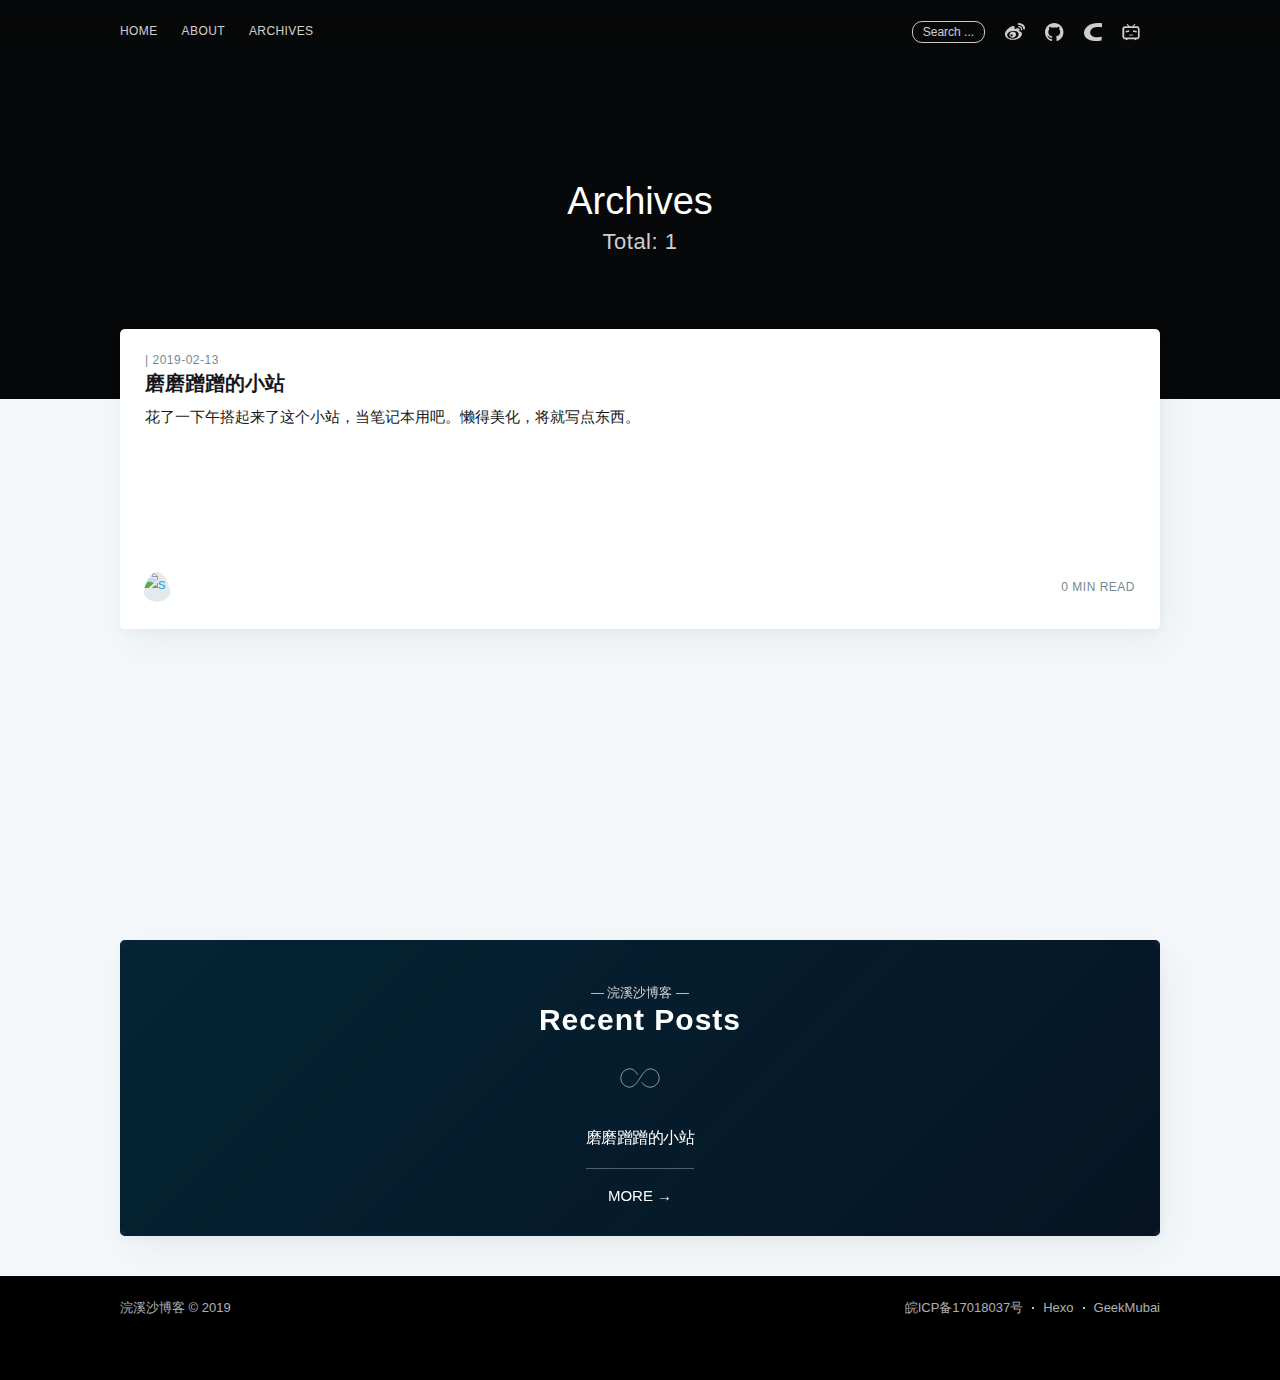
==== commit b3c43cb2: "Site updated: 2019-02-13 19:43:02" ====
--- a/archives/index.html
+++ b/archives/index.html
@@ -144,7 +144,7 @@
 			<article class="post-card post  no-image ">
 				
 				<div class="post-card-content">
-					<a class="post-card-content-link" title="Hello World" href="/2019/02/13/hello-world/">
+					<a class="post-card-content-link" title="磨磨蹭蹭的小站" href="/2019/02/13/hello-world/">
 						<header class="post-card-header">
 							<span class="post-card-tags">
 								
@@ -154,7 +154,7 @@
 									2019-02-13
 								</time>
 							</span>
-							<h2 class="post-card-title">Hello World</h2>
+							<h2 class="post-card-title">磨磨蹭蹭的小站</h2>
 						</header>
 						<section class="post-card-excerpt">
 							<p>
@@ -163,9 +163,9 @@
 								
 								
 								
-								Welcome to Hexo! This is your very first post. Check documentation for more info. If you get any problems when using Hexo, you can find the answer in troubleshooting or you can ask me on GitHub.
-Quick StartCreate a new post1$ hexo new "My N
-								...
+								花了一下午搭起来了这个小站，当笔记本用吧。懒得美化，将就写点东西。
+
+								
 							</p>
 						</section>
 					</a>
@@ -181,7 +181,7 @@
 							</div>
 						</div>
 						<span class="reading-time">
-							1
+							0
 							min read
 						</span>
 					</footer>
@@ -227,7 +227,7 @@
       
       
       <li>
-        <a href="/2019/02/13/hello-world/">Hello World</a>
+        <a href="/2019/02/13/hello-world/">磨磨蹭蹭的小站</a>
       </li>
       
       
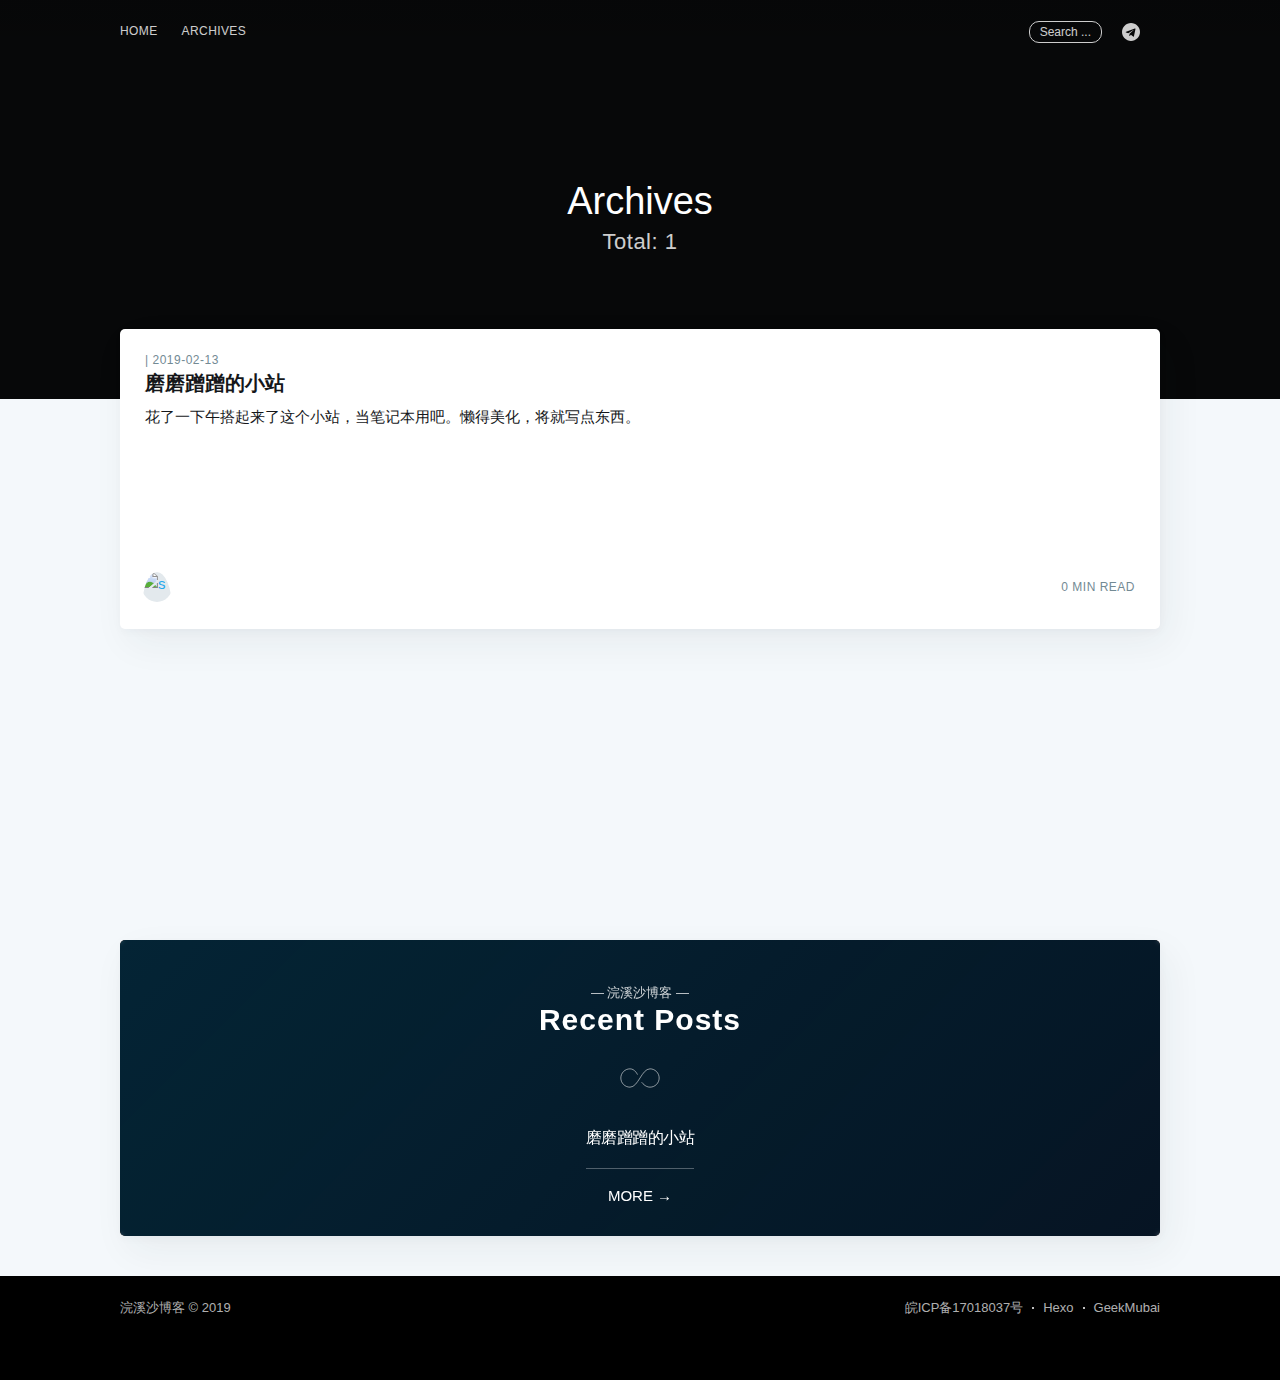
==== commit c3782d06: "Site updated: 2019-02-13 19:59:22" ====
--- a/archives/index.html
+++ b/archives/index.html
@@ -42,7 +42,7 @@
 	
 
 	
-	<link rel="alternate" href="https://geekmubai.com/feed" title="浣溪沙博客">
+	<link rel="alternate" href="https://bigrain.xyz/feed" title="浣溪沙博客">
 	
 
 	<meta property="og:site_name" content="浣溪沙博客">
@@ -76,10 +76,6 @@
             
             
             <li>
-                <a href="/about" title="ABOUT">ABOUT</a>
-            </li>
-            
-            <li>
                 <a href="/archives" title="ARCHIVES">ARCHIVES</a>
             </li>
             
@@ -98,26 +94,14 @@
         
 <div class="social-links">
     
-    <a class="social-link" title="weibo" href="https://weibo.com/geekmubai" target="_blank" rel="noopener">
-        <svg viewbox="0 0 1141 1024" xmlns="http://www.w3.org/2000/svg"><path d="M916.48 518.144q27.648 21.504 38.912 51.712t9.216 62.976-14.336 65.536-31.744 59.392q-34.816 48.128-78.848 81.92t-91.136 56.32-94.72 35.328-89.6 18.944-75.264 7.68-51.712 1.536-49.152-2.56-68.096-10.24-78.336-21.504-79.872-36.352-74.24-55.296-59.904-78.848q-16.384-29.696-22.016-63.488t-5.632-86.016q0-22.528 7.68-51.2t27.136-63.488 53.248-75.776 86.016-90.112q51.2-48.128 105.984-85.504t117.248-57.856q28.672-10.24 63.488-11.264t57.344 11.264q10.24 11.264 19.456 23.04t12.288 29.184q3.072 14.336 0.512 27.648t-5.632 26.624-5.12 25.6 2.048 22.528q17.408 2.048 33.792-1.536t31.744-9.216 31.232-11.776 33.28-9.216q27.648-5.12 54.784-4.608t49.152 7.68 36.352 22.016 17.408 38.4q2.048 14.336-2.048 26.624t-8.704 23.04-7.168 22.016 1.536 23.552q3.072 7.168 14.848 13.312t27.136 12.288 32.256 13.312 29.184 16.384zM658.432 836.608q26.624-16.384 53.76-45.056t44.032-64 18.944-75.776-20.48-81.408q-19.456-33.792-47.616-57.344t-62.976-37.376-74.24-19.968-80.384-6.144q-78.848 0-139.776 16.384t-105.472 43.008-72.192 60.416-38.912 68.608q-11.264 33.792-6.656 67.072t20.992 62.976 42.496 53.248 57.856 37.888q58.368 25.6 119.296 32.256t116.224 0.512 100.864-21.504 74.24-33.792zM524.288 513.024q20.48 8.192 38.912 18.432t32.768 27.648q10.24 12.288 17.92 30.72t10.752 39.424 1.536 42.496-9.728 38.912q-8.192 18.432-19.968 37.376t-28.672 35.328-40.448 29.184-57.344 18.944q-61.44 11.264-117.76-11.264t-88.064-74.752q-12.288-39.936-13.312-70.656t16.384-66.56q13.312-27.648 40.448-51.712t62.464-38.912 75.264-17.408 78.848 12.8zM361.472 764.928q37.888 3.072 57.856-18.432t21.504-48.128-15.36-47.616-52.736-16.896q-27.648 3.072-43.008 23.552t-17.408 43.52 9.728 42.496 39.424 21.504zM780.288 6.144q74.752 0 139.776 19.968t113.664 57.856 76.288 92.16 27.648 122.88q0 33.792-16.384 50.688t-35.328 17.408-35.328-14.336-16.384-45.568q0-40.96-22.528-77.824t-59.392-64.512-84.48-43.52-96.768-15.872q-31.744 0-47.104-15.36t-14.336-34.304 18.944-34.304 51.712-15.36zM780.288 169.984q95.232 0 144.384 48.64t49.152 146.944q0 30.72-10.24 43.52t-22.528 11.264-22.528-14.848-10.24-35.84q0-60.416-34.816-96.256t-93.184-35.84q-19.456 0-28.672-10.752t-9.216-23.04 9.728-23.04 28.16-10.752z"/></svg>
+    
+    
+    
+    
+    <a class="social-link" title="telegram" href="https://t.me/huanxishassr" target="_blank" rel="noopener">
+        <svg viewbox="0 0 1024 1024" xmlns="http://www.w3.org/2000/svg"><path d="M679.428571 746.857143l84-396q5.142857-25.142857-6-36t-29.428571-4L234.285714 501.142857q-16.571429 6.285714-22.571428 14.285714t-1.428572 15.142858 18.285715 11.142857l126.285714 39.428571 293.142857-184.571428q12-8 18.285714-3.428572 4 2.857143-2.285714 8.571429l-237.142857 214.285714-9.142857 130.285714q13.142857 0 25.714285-12.571428l61.714286-59.428572 128 94.285715q36.571429 20.571429 46.285714-21.714286z m344.571429-234.857143q0 104-40.571429 198.857143t-109.142857 163.428571-163.428571 109.142857-198.857143 40.571429-198.857143-40.571429-163.428571-109.142857-109.142857-163.428571T0 512t40.571429-198.857143 109.142857-163.428571T313.142857 40.571429 512 0t198.857143 40.571429 163.428571 109.142857 109.142857 163.428571 40.571429 198.857143z"/></svg>
     </a>
     
-    
-    <a class="social-link" title="github" href="https://github.com/geekmubai" target="_blank" rel="noopener">
-        <svg viewbox="0 0 1049 1024" xmlns="http://www.w3.org/2000/svg"><path d="M524.979332 0C234.676191 0 0 234.676191 0 524.979332c0 232.068678 150.366597 428.501342 358.967656 498.035028 26.075132 5.215026 35.636014-11.299224 35.636014-25.205961 0-12.168395-0.869171-53.888607-0.869171-97.347161-146.020741 31.290159-176.441729-62.580318-176.441729-62.580318-23.467619-60.841976-58.234462-76.487055-58.234463-76.487055-47.804409-32.15933 3.476684-32.15933 3.476685-32.15933 53.019436 3.476684 80.83291 53.888607 80.83291 53.888607 46.935238 79.963739 122.553122 57.365291 152.97411 43.458554 4.345855-33.897672 18.252593-57.365291 33.028501-70.402857-116.468925-12.168395-239.022047-57.365291-239.022047-259.012982 0-57.365291 20.860106-104.300529 53.888607-140.805715-5.215026-13.037566-23.467619-66.926173 5.215027-139.067372 0 0 44.327725-13.906737 144.282399 53.888607 41.720212-11.299224 86.917108-17.383422 131.244833-17.383422s89.524621 6.084198 131.244833 17.383422C756.178839 203.386032 800.506564 217.29277 800.506564 217.29277c28.682646 72.1412 10.430053 126.029806 5.215026 139.067372 33.897672 36.505185 53.888607 83.440424 53.888607 140.805715 0 201.64769-122.553122 245.975415-239.891218 259.012982 19.121764 16.514251 35.636014 47.804409 35.636015 97.347161 0 70.402857-0.869171 126.898978-0.869172 144.282399 0 13.906737 9.560882 30.420988 35.636015 25.205961 208.601059-69.533686 358.967656-265.96635 358.967655-498.035028C1049.958663 234.676191 814.413301 0 524.979332 0z"/></svg>
-    </a>
-    
-    
-    <a class="social-link" title="facebook" href="https://blog.csdn.net/geekmubai" target="_blank" rel="noopener">
-        <svg xmlns="http://www.w3.org/2000/svg" viewbox="0 0 1049 1024"><path d="M1141.351404 39.055942l-28.91333 218.474629c-126.144728-19.927251-251.601043-38.376709-377.75495-27.674187-115.460564 9.802996-227.405635 32.180995-309.124802 122.987208-150.018878 166.696821-68.391499 396.461416 158.252293 437.463272 141.115408 25.52634 283.919721 11.785624 425.448176-8.123269-5.452228 112.440727-5.764308 95.303843-10.674985 205.229569-1.073924 24.057726 4.277337 14.612705-161.648461 31.914809-176.004159 9.004437-351.879815 11.189-520.550085-52.888447C156.545029 905.721534 30.675666 809.16019 5.176863 630.815428c-26.251468-183.595056 48.803865-331.796524 192.516883-446.128091C413.36883 13.098197 790.802521-47.271 1141.351404 39.055942z" fill="#ffffff"/></svg>
-    </a>
-    
-    
-    
-    
-    <a class="social-link" title="bilibili" href="https://space.bilibili.com/167817331/#" target="_blank" rel="noopener">
-        <svg viewbox="0 0 1024 1024" xmlns="http://www.w3.org/2000/svg"><path d="M360.896 183.968l-90.912-88.096s-14.208-17.472 9.824-37.248c24.16-19.648 25.376-10.912 33.504-5.472s135.2 130.816 135.2 130.816zm301.952 3.264l90.912-88.096s14.208-17.472-9.824-37.248c-24.032-19.648-25.376-10.912-33.504-5.472s-135.2 130.816-135.2 130.816zM1004 350.336c-3.264-137.984-123.168-164.192-123.168-164.192s-614.336-4.96-742.496 0C10.176 222.304 20 350.336 20 350.336s1.696 274.272-.128 413.12c13.824 138.848 120.864 160.928 120.864 160.928s42.72.864 73.92.864c3.264 8.992 5.696 52.544 54.24 52.544 48.416 0 54.24-52.544 54.24-52.544s354.88-1.696 384.352-1.696c1.696 14.816 8.992 54.976 57.536 54.24 48.416-.864 51.712-57.536 51.712-57.536s16.384-1.696 65.664 0C997.344 898.88 1004 764.192 1004 764.192s-1.568-275.872 0-413.856zm-98.912 439.232c0 21.728-17.248 39.456-38.464 39.456H167.2c-21.248 0-38.464-17.6-38.464-39.456V326.336c0-21.728 17.248-39.456 38.464-39.456h699.424c21.248 0 38.464 17.6 38.464 39.456zM202.4 457.152l205.344-39.456 15.52 77.184-203.648 39.456zm638.976 0l-205.344-39.456-15.648 77.184 203.776 39.456zm-418.08 191.392s45.152 81.312 95.264-26.336c48.416 105.088 101.824 27.904 101.824 27.904l30.336 19.776s-56.672 91.136-131.424 22.208c-63.232 68.928-129.728-21.952-129.728-21.952z"/></svg>
-    </a>
     
     
 </div>
